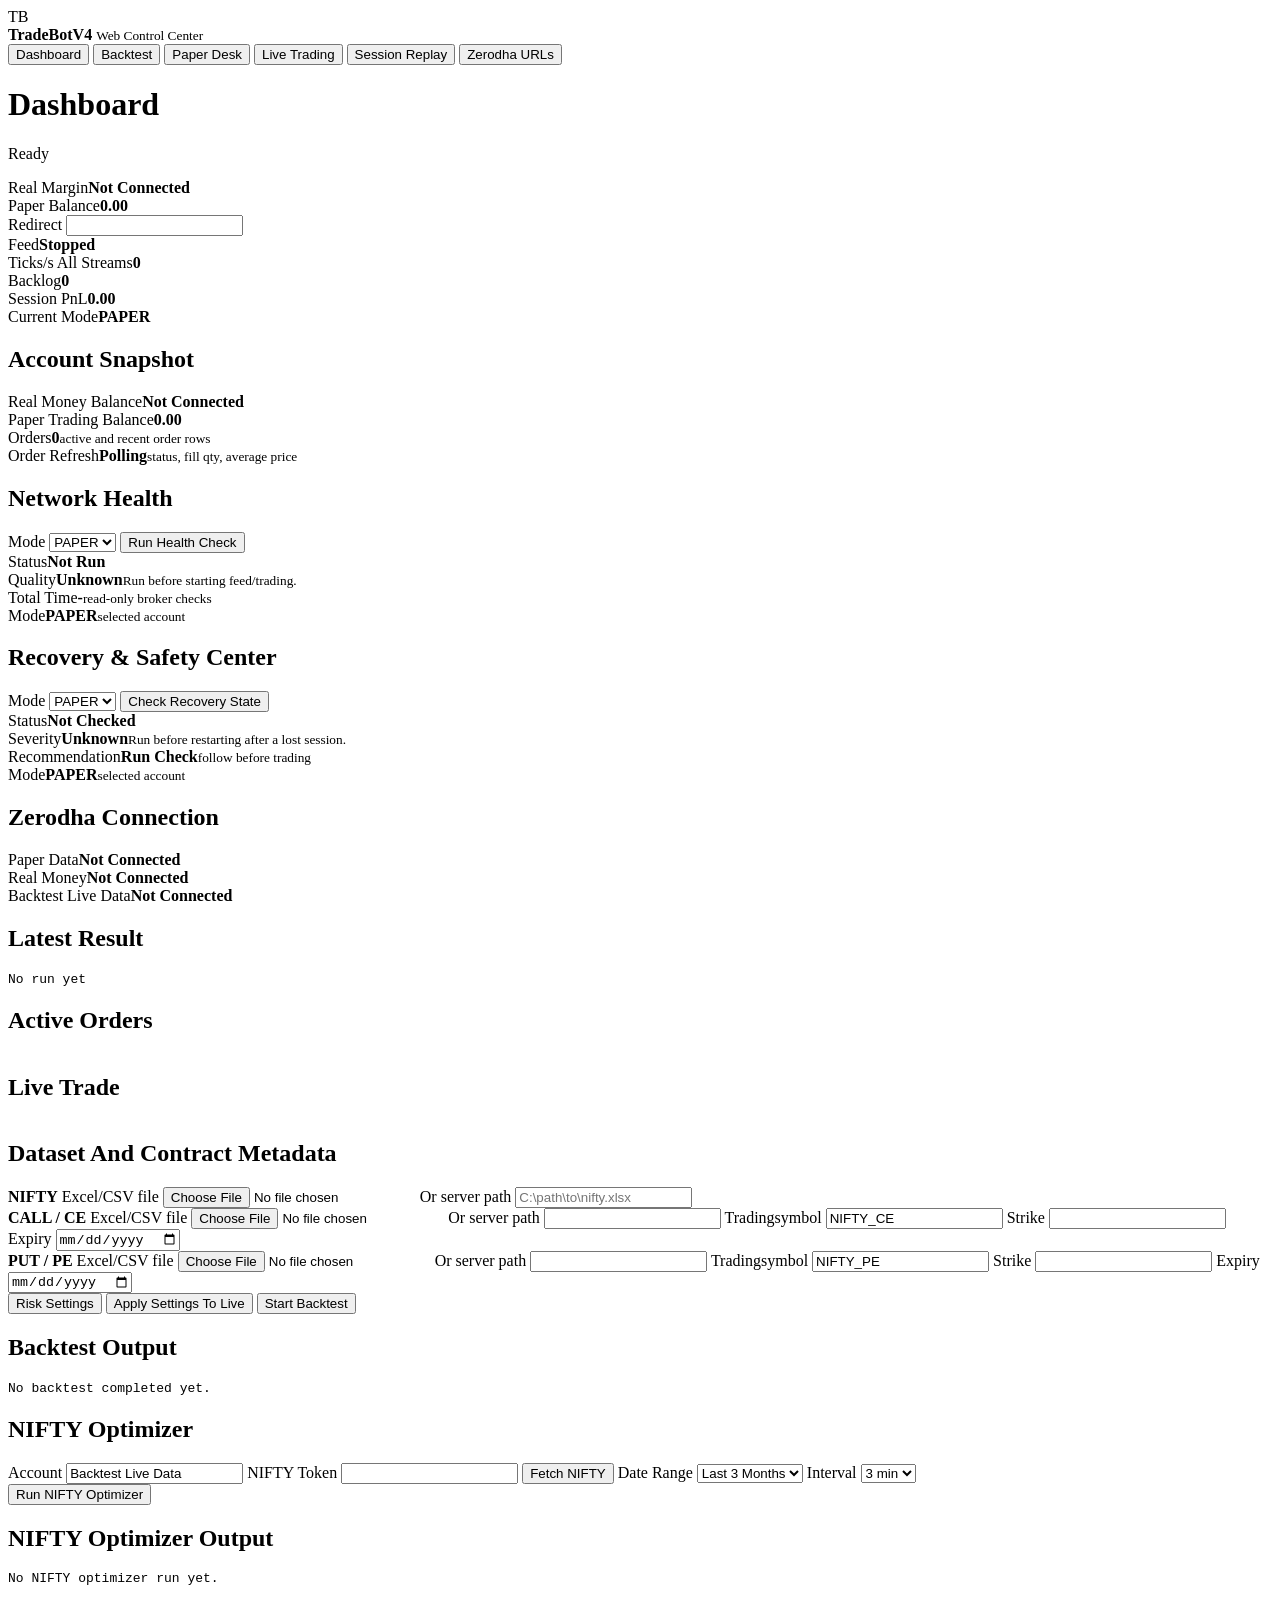
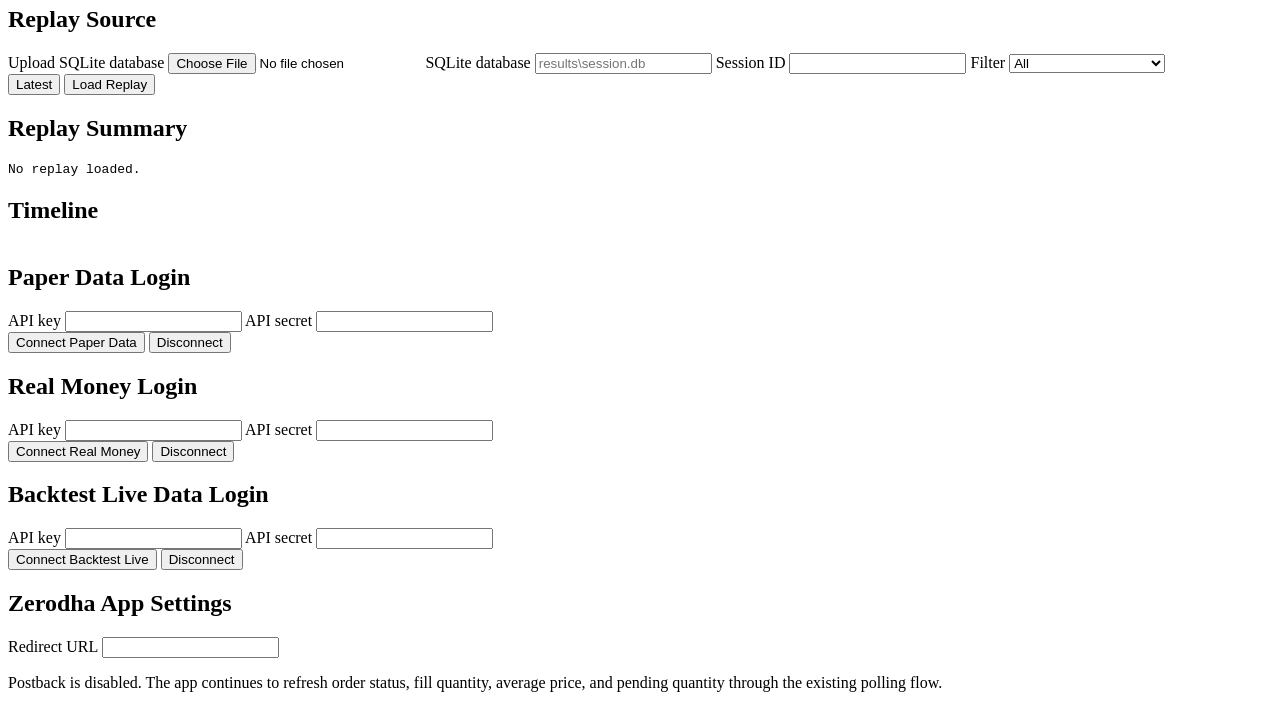
==== web_static/index.html @ 58697e37 "Update TradeBot project" ====
<!doctype html>
<html lang="en">
  <head>
    <meta charset="utf-8">
    <meta name="viewport" content="width=device-width, initial-scale=1">
    <title>TradeBotV4 Web Control Center</title>
    <link rel="stylesheet" href="/static/app.css">
  </head>
  <body>
    <div class="shell">
      <aside class="sidebar">
        <div class="brand">
          <span class="brand-mark">TB</span>
          <div>
            <strong>TradeBotV4</strong>
            <small>Web Control Center</small>
          </div>
        </div>
        <nav>
          <button class="nav active" data-view="dashboard">Dashboard</button>
          <button class="nav" data-view="backtest">Backtest</button>
          <button class="nav" data-view="paper">Paper Desk</button>
          <button class="nav" data-view="live">Live Trading</button>
          <button class="nav" data-view="replay">Session Replay</button>
          <button class="nav" data-view="zerodha">Zerodha URLs</button>
        </nav>
      </aside>

      <main>
        <header class="topbar">
          <div>
            <h1 id="view-title">Dashboard</h1>
            <p id="status-line">Ready</p>
          </div>
          <div class="account-strip">
            <div><span>Real Margin</span><strong id="real-margin">Not Connected</strong></div>
            <div><span>Paper Balance</span><strong id="paper-margin">0.00</strong></div>
          </div>
          <div class="url-strip">
            <label>Redirect <input id="redirect-url" readonly></label>
          </div>
        </header>

        <section id="dashboard" class="view active">
          <div class="metrics">
            <article><span>Feed</span><strong id="feed-status">Stopped</strong></article>
            <article><span>Ticks/s All Streams</span><strong id="ticks-rate">0</strong></article>
            <article><span>Backlog</span><strong id="feed-backlog">0</strong></article>
            <article><span>Session PnL</span><strong id="dash-session-pnl" class="money-zero">0.00</strong></article>
            <article><span>Current Mode</span><strong id="current-mode">PAPER</strong></article>
          </div>
          <section class="panel account-panel">
            <h2>Account Snapshot</h2>
            <div class="account-grid">
              <div><span>Real Money Balance</span><strong id="dash-real-margin">Not Connected</strong><small id="dash-real-margin-time"></small></div>
              <div><span>Paper Trading Balance</span><strong id="dash-paper-margin">0.00</strong><small id="dash-paper-margin-time"></small></div>
              <div><span>Orders</span><strong id="dash-order-count">0</strong><small>active and recent order rows</small></div>
              <div><span>Order Refresh</span><strong>Polling</strong><small>status, fill qty, average price</small></div>
            </div>
          </section>
          <section class="panel">
            <h2>Network Health</h2>
            <div class="health-toolbar">
              <label>Mode
                <select id="network-health-mode">
                  <option>PAPER</option>
                  <option>LIVE</option>
                </select>
              </label>
              <button type="button" id="network-health-run" class="primary">Run Health Check</button>
            </div>
            <div class="account-grid health-grid">
              <div><span>Status</span><strong id="network-health-status">Not Run</strong><small id="network-health-time"></small></div>
              <div><span>Quality</span><strong id="network-health-quality">Unknown</strong><small id="network-health-message">Run before starting feed/trading.</small></div>
              <div><span>Total Time</span><strong id="network-health-total">-</strong><small>read-only broker checks</small></div>
              <div><span>Mode</span><strong id="network-health-active-mode">PAPER</strong><small>selected account</small></div>
            </div>
            <div class="table-wrap"><table id="network-health-steps"></table></div>
          </section>
          <section class="panel">
            <h2>Recovery & Safety Center</h2>
            <div class="health-toolbar">
              <label>Mode
                <select id="recovery-mode">
                  <option>PAPER</option>
                  <option>LIVE</option>
                </select>
              </label>
              <button type="button" id="recovery-run" class="primary">Check Recovery State</button>
            </div>
            <div class="account-grid health-grid">
              <div><span>Status</span><strong id="recovery-status">Not Checked</strong><small id="recovery-time"></small></div>
              <div><span>Severity</span><strong id="recovery-severity">Unknown</strong><small id="recovery-summary">Run before restarting after a lost session.</small></div>
              <div><span>Recommendation</span><strong id="recovery-recommendation">Run Check</strong><small>follow before trading</small></div>
              <div><span>Mode</span><strong id="recovery-active-mode">PAPER</strong><small>selected account</small></div>
            </div>
            <div class="grid two recovery-tables">
              <div class="table-wrap"><table id="recovery-checks"></table></div>
              <div class="table-wrap"><table id="recovery-files"></table></div>
            </div>
            <div class="table-wrap"><table id="recovery-findings"></table></div>
          </section>
          <div class="grid two">
            <section class="panel">
              <h2>Zerodha Connection</h2>
              <div class="connection-grid">
                <div><span>Paper Data</span><strong id="paper-connection">Not Connected</strong></div>
                <div><span>Real Money</span><strong id="live-connection">Not Connected</strong></div>
                <div><span>Backtest Live Data</span><strong id="backtest-connection">Not Connected</strong></div>
              </div>
            </section>
            <section class="panel">
              <h2>Latest Result</h2>
              <pre id="latest-result">No run yet</pre>
            </section>
          </div>
          <section class="panel">
            <h2>Active Orders</h2>
            <div class="table-wrap"><table id="active-orders"></table></div>
          </section>
          <section class="panel">
            <h2>Live Trade</h2>
            <div class="table-wrap"><table id="live-trade"></table></div>
          </section>
        </section>

        <section id="backtest" class="view">
          <form id="backtest-form" class="panel upload-form">
            <h2>Dataset And Contract Metadata</h2>
            <div class="file-card">
              <strong>NIFTY</strong>
              <label>Excel/CSV file <input type="file" name="nifty_file" accept=".csv,.xlsx,.xls,.xlsm"></label>
              <label>Or server path <input name="nifty_path" placeholder="C:\path\to\nifty.xlsx"></label>
            </div>
            <div class="file-card">
              <strong>CALL / CE</strong>
              <label>Excel/CSV file <input type="file" name="call_file" accept=".csv,.xlsx,.xls,.xlsm"></label>
              <label>Or server path <input name="call_path"></label>
              <label>Tradingsymbol <input name="call_symbol" value="NIFTY_CE"></label>
              <label>Strike <input name="call_strike"></label>
              <label>Expiry <input type="date" name="call_expiry"></label>
            </div>
            <div class="file-card">
              <strong>PUT / PE</strong>
              <label>Excel/CSV file <input type="file" name="put_file" accept=".csv,.xlsx,.xls,.xlsm"></label>
              <label>Or server path <input name="put_path"></label>
              <label>Tradingsymbol <input name="put_symbol" value="NIFTY_PE"></label>
              <label>Strike <input name="put_strike"></label>
              <label>Expiry <input type="date" name="put_expiry"></label>
            </div>
            <div class="actions wide">
              <button type="button" data-settings="backtest">Risk Settings</button>
              <button type="button" id="apply-backtest-live">Apply Settings To Live</button>
              <button type="submit" class="primary">Start Backtest</button>
            </div>
          </form>
          <section class="panel">
            <h2>Backtest Output</h2>
            <pre id="backtest-output">No backtest completed yet.</pre>
          </section>
          <form id="zerodha-backtest-form" class="panel zerodha-backtest-form">
            <h2>NIFTY Optimizer</h2>
            <label>Account
              <input name="mode_label" value="Backtest Live Data" readonly>
              <input type="hidden" name="mode" value="BACKTEST">
            </label>
            <label>NIFTY Token <input name="nifty_token"></label>
            <button type="button" data-zbt-action="fetch-nifty">Fetch NIFTY</button>
            <label>Date Range
              <select name="date_range_months">
                <option value="1">Last 1 Month</option>
                <option value="2">Last 2 Months</option>
                <option value="3" selected>Last 3 Months</option>
                <option value="6">Last 6 Months</option>
              </select>
            </label>
            <label>Interval
              <select name="history_interval">
                <option>1 min</option>
                <option>2 min</option>
                <option selected>3 min</option>
                <option>5 min</option>
              </select>
            </label>
            <div class="actions wide">
              <button type="submit" class="primary">Run NIFTY Optimizer</button>
            </div>
          </form>
          <section class="panel">
            <h2>NIFTY Optimizer Output</h2>
            <pre id="zerodha-backtest-output">No NIFTY optimizer run yet.</pre>
          </section>
        </section>

        <section id="paper" class="view live-view" data-mode="PAPER">
          <div class="live-layout"></div>
        </section>

        <section id="live" class="view live-view" data-mode="LIVE">
          <div class="live-layout"></div>
        </section>

        <section id="replay" class="view">
          <form id="replay-form" class="panel form-grid">
            <h2>Replay Source</h2>
            <label class="wide">Upload SQLite database <input type="file" name="db_file" accept=".db,.sqlite,.sqlite3"></label>
            <label class="wide">SQLite database <input name="path" placeholder="results\session.db"></label>
            <label>Session ID <input name="session_id"></label>
            <label>Filter
              <select name="filter">
                <option>All</option>
                <option>Critical</option>
                <option>Warnings</option>
                <option>Partial Fills/Exits</option>
                <option>Rejected/Failed</option>
                <option>Kill Switch</option>
                <option>Reconciliation</option>
                <option>Unknown Broker State</option>
              </select>
            </label>
            <div class="actions wide">
              <button type="button" id="latest-replay">Latest</button>
              <button type="submit" class="primary">Load Replay</button>
            </div>
          </form>
          <section class="panel">
            <h2>Replay Summary</h2>
            <pre id="replay-summary">No replay loaded.</pre>
          </section>
          <section class="panel">
            <h2>Timeline</h2>
            <div class="table-wrap tall"><table id="replay-table"></table></div>
          </section>
        </section>

        <section id="zerodha" class="view">
          <div class="grid two">
            <form class="panel auth-form" data-mode="PAPER">
              <h2>Paper Data Login</h2>
              <label>API key <input name="api_key" autocomplete="off"></label>
              <label>API secret <input name="api_secret" type="password"></label>
              <div class="actions">
                <button class="primary" type="submit">Connect Paper Data</button>
                <button type="button" data-disconnect-mode="PAPER">Disconnect</button>
              </div>
            </form>
            <form class="panel auth-form" data-mode="LIVE">
              <h2>Real Money Login</h2>
              <label>API key <input name="api_key" autocomplete="off"></label>
              <label>API secret <input name="api_secret" type="password"></label>
              <div class="actions">
                <button class="danger" type="submit">Connect Real Money</button>
                <button type="button" data-disconnect-mode="LIVE">Disconnect</button>
              </div>
            </form>
            <form class="panel auth-form" data-mode="BACKTEST">
              <h2>Backtest Live Data Login</h2>
              <label>API key <input name="api_key" autocomplete="off"></label>
              <label>API secret <input name="api_secret" type="password"></label>
              <div class="actions">
                <button class="primary" type="submit">Connect Backtest Live</button>
                <button type="button" data-disconnect-mode="BACKTEST">Disconnect</button>
              </div>
            </form>
          </div>
          <section class="panel">
            <h2>Zerodha App Settings</h2>
            <div class="copy-list">
              <label>Redirect URL <input id="zerodha-redirect-copy" readonly></label>
            </div>
            <p class="note">Postback is disabled. The app continues to refresh order status, fill quantity, average price, and pending quantity through the existing polling flow.</p>
          </section>
        </section>
      </main>
    </div>

    <dialog id="settings-dialog">
      <form method="dialog" id="settings-form">
        <header>
          <h2 id="settings-title">Risk Settings</h2>
          <button value="cancel" class="ghost" type="submit">Close</button>
        </header>
        <div id="settings-tabs" class="settings-tabs"></div>
        <div id="settings-error" class="settings-error" role="alert" hidden></div>
        <div id="settings-fields" class="settings-panels"></div>
        <footer>
          <button type="button" id="settings-defaults">Defaults</button>
          <button type="button" id="settings-save" class="primary">Save Settings</button>
        </footer>
      </form>
    </dialog>

    <div id="toast"></div>
    <script src="/static/app.js"></script>
  </body>
</html>
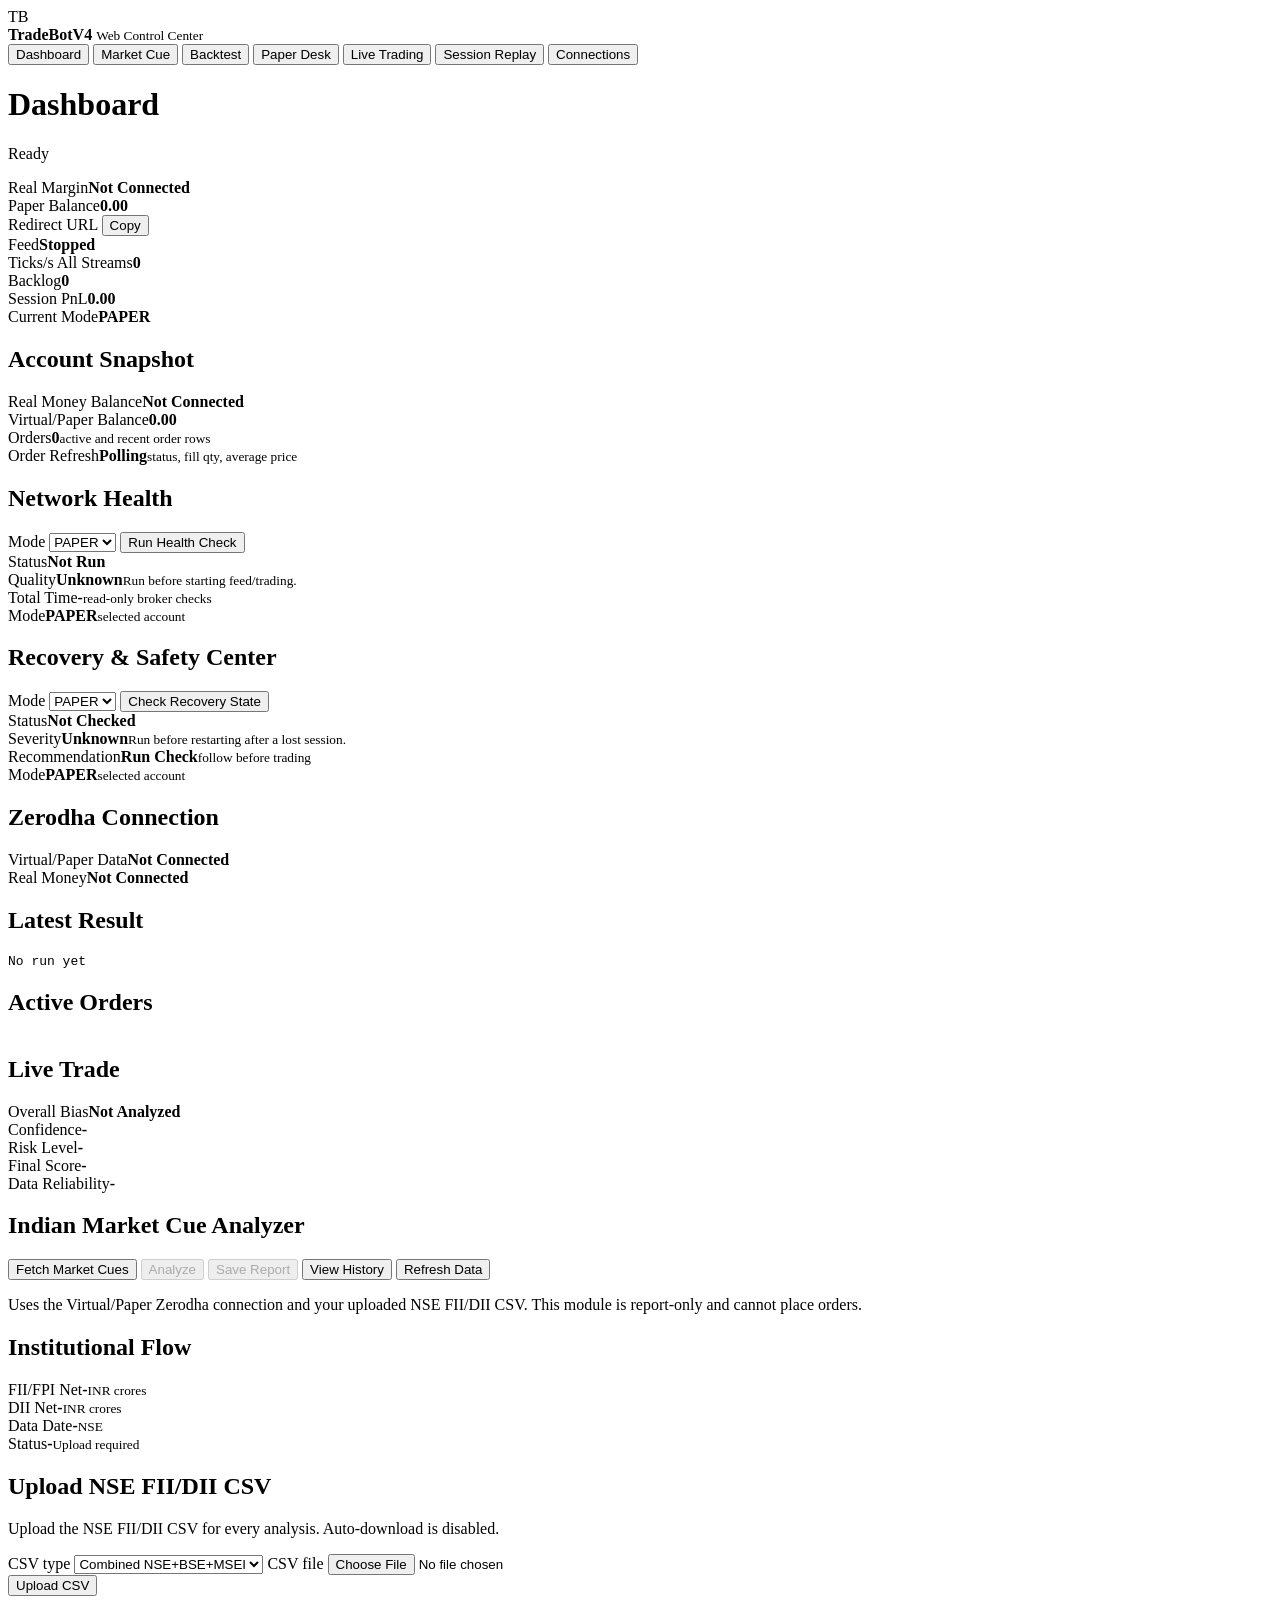
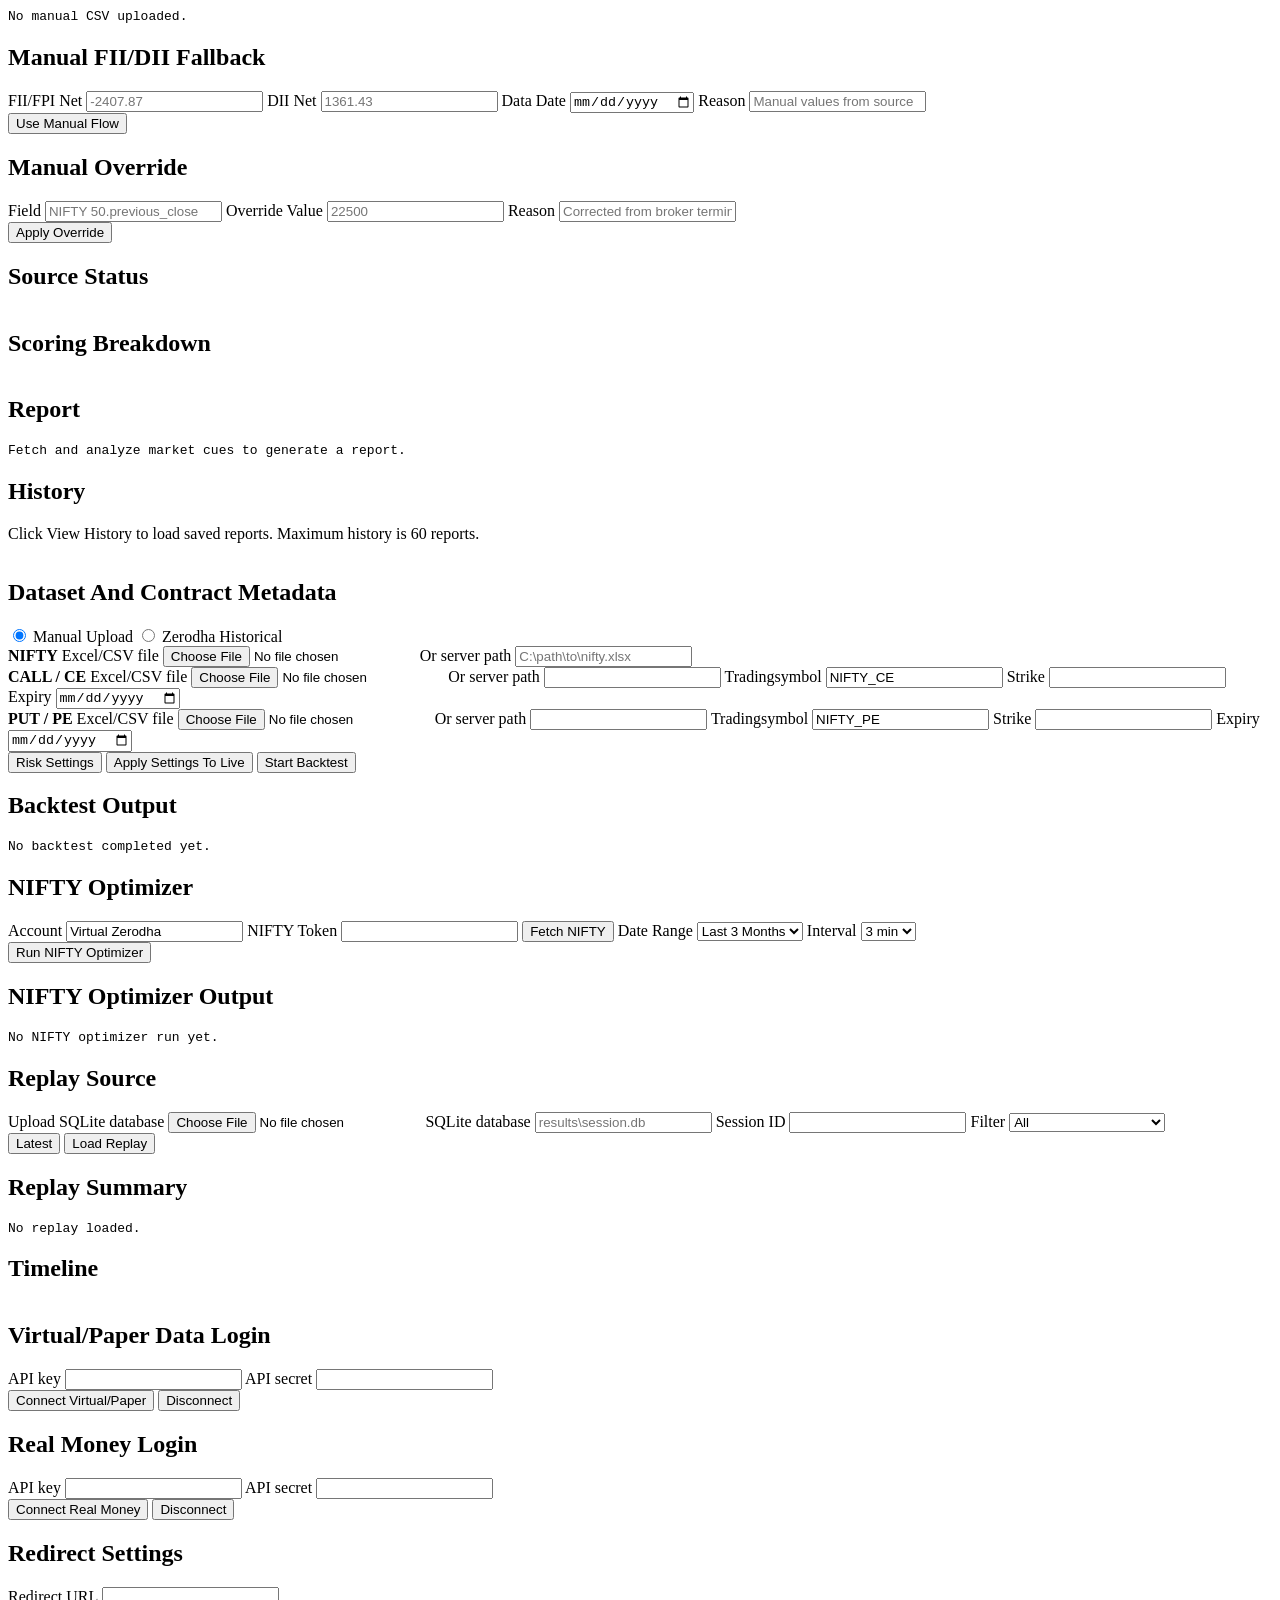
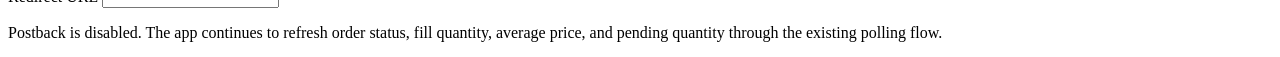
==== commit 52dc54e3: "Add market cue analyzer and execution safeguards" ====
--- a/web_static/index.html
+++ b/web_static/index.html
@@ -18,11 +18,12 @@
         </div>
         <nav>
           <button class="nav active" data-view="dashboard">Dashboard</button>
+          <button class="nav" data-view="market-cue">Market Cue</button>
           <button class="nav" data-view="backtest">Backtest</button>
           <button class="nav" data-view="paper">Paper Desk</button>
           <button class="nav" data-view="live">Live Trading</button>
           <button class="nav" data-view="replay">Session Replay</button>
-          <button class="nav" data-view="zerodha">Zerodha URLs</button>
+          <button class="nav" data-view="zerodha">Connections</button>
         </nav>
       </aside>
 
@@ -37,7 +38,8 @@
             <div><span>Paper Balance</span><strong id="paper-margin">0.00</strong></div>
           </div>
           <div class="url-strip">
-            <label>Redirect <input id="redirect-url" readonly></label>
+            <span>Redirect URL</span>
+            <button type="button" id="copy-redirect-url">Copy</button>
           </div>
         </header>
 
@@ -53,7 +55,7 @@
             <h2>Account Snapshot</h2>
             <div class="account-grid">
               <div><span>Real Money Balance</span><strong id="dash-real-margin">Not Connected</strong><small id="dash-real-margin-time"></small></div>
-              <div><span>Paper Trading Balance</span><strong id="dash-paper-margin">0.00</strong><small id="dash-paper-margin-time"></small></div>
+              <div><span>Virtual/Paper Balance</span><strong id="dash-paper-margin">0.00</strong><small id="dash-paper-margin-time"></small></div>
               <div><span>Orders</span><strong id="dash-order-count">0</strong><small>active and recent order rows</small></div>
               <div><span>Order Refresh</span><strong>Polling</strong><small>status, fill qty, average price</small></div>
             </div>
@@ -104,9 +106,8 @@
             <section class="panel">
               <h2>Zerodha Connection</h2>
               <div class="connection-grid">
-                <div><span>Paper Data</span><strong id="paper-connection">Not Connected</strong></div>
+                <div><span>Virtual/Paper Data</span><strong id="paper-connection">Not Connected</strong></div>
                 <div><span>Real Money</span><strong id="live-connection">Not Connected</strong></div>
-                <div><span>Backtest Live Data</span><strong id="backtest-connection">Not Connected</strong></div>
               </div>
             </section>
             <section class="panel">
@@ -121,32 +122,137 @@
           <section class="panel">
             <h2>Live Trade</h2>
             <div class="table-wrap"><table id="live-trade"></table></div>
+          </section>
+        </section>
+
+        <section id="market-cue" class="view">
+          <div class="metrics cue-metrics">
+            <article><span>Overall Bias</span><strong id="cue-bias">Not Analyzed</strong></article>
+            <article><span>Confidence</span><strong id="cue-confidence">-</strong></article>
+            <article><span>Risk Level</span><strong id="cue-risk">-</strong></article>
+            <article><span>Final Score</span><strong id="cue-score">-</strong></article>
+            <article><span>Data Reliability</span><strong id="cue-reliability">-</strong></article>
+          </div>
+          <section class="panel market-cue-actions">
+            <h2>Indian Market Cue Analyzer</h2>
+            <div class="actions">
+              <button type="button" id="cue-fetch" class="primary">Fetch Market Cues</button>
+              <button type="button" id="cue-analyze" disabled>Analyze</button>
+              <button type="button" id="cue-save" disabled>Save Report</button>
+              <button type="button" id="cue-history">View History</button>
+              <button type="button" id="cue-refresh">Refresh Data</button>
+            </div>
+            <p class="note">Uses the Virtual/Paper Zerodha connection and your uploaded NSE FII/DII CSV. This module is report-only and cannot place orders.</p>
+          </section>
+          <div class="grid two">
+            <section class="panel">
+              <h2>Institutional Flow</h2>
+              <div class="account-grid cue-flow-grid">
+                <div><span>FII/FPI Net</span><strong id="cue-fii">-</strong><small>INR crores</small></div>
+                <div><span>DII Net</span><strong id="cue-dii">-</strong><small>INR crores</small></div>
+                <div><span>Data Date</span><strong id="cue-flow-date">-</strong><small id="cue-flow-source">NSE</small></div>
+                <div><span>Status</span><strong id="cue-flow-status">-</strong><small id="cue-flow-mode">Upload required</small></div>
+              </div>
+            </section>
+            <form id="cue-upload-form" class="panel">
+              <h2>Upload NSE FII/DII CSV</h2>
+              <p class="note">Upload the NSE FII/DII CSV for every analysis. Auto-download is disabled.</p>
+              <label>CSV type
+                <select name="scope_hint">
+                  <option value="combined" selected>Combined NSE+BSE+MSEI</option>
+                  <option value="nse_only">NSE only</option>
+                </select>
+              </label>
+              <label>CSV file <input type="file" name="csv_file" accept=".csv"></label>
+              <div class="actions">
+                <button type="submit">Upload CSV</button>
+              </div>
+              <pre id="cue-upload-output">No manual CSV uploaded.</pre>
+            </form>
+          </div>
+          <form id="cue-manual-form" class="panel form-grid">
+            <h2>Manual FII/DII Fallback</h2>
+            <label>FII/FPI Net <input name="fii_net" placeholder="-2407.87"></label>
+            <label>DII Net <input name="dii_net" placeholder="1361.43"></label>
+            <label>Data Date <input type="date" name="data_date"></label>
+            <label>Reason <input name="reason" placeholder="Manual values from source"></label>
+            <div class="actions wide">
+              <button type="submit">Use Manual Flow</button>
+            </div>
+          </form>
+          <form id="cue-override-form" class="panel form-grid">
+            <h2>Manual Override</h2>
+            <label>Field <input name="field_name" placeholder="NIFTY 50.previous_close"></label>
+            <label>Override Value <input name="override_value" placeholder="22500"></label>
+            <label class="wide">Reason <input name="reason" placeholder="Corrected from broker terminal"></label>
+            <div class="actions wide">
+              <button type="submit">Apply Override</button>
+            </div>
+          </form>
+          <section class="panel">
+            <h2>Source Status</h2>
+            <div class="table-wrap"><table id="cue-source-table"></table></div>
+          </section>
+          <div class="grid two">
+            <section class="panel">
+              <h2>Scoring Breakdown</h2>
+              <div class="table-wrap tall"><table id="cue-score-table"></table></div>
+            </section>
+            <section class="panel">
+              <h2>Report</h2>
+              <pre id="cue-report-output">Fetch and analyze market cues to generate a report.</pre>
+            </section>
+          </div>
+          <section class="panel">
+            <h2>History</h2>
+            <p class="note" id="cue-history-status">Click View History to load saved reports. Maximum history is 60 reports.</p>
+            <div class="table-wrap"><table id="cue-history-table"></table></div>
           </section>
         </section>
 
         <section id="backtest" class="view">
           <form id="backtest-form" class="panel upload-form">
             <h2>Dataset And Contract Metadata</h2>
+            <div class="source-toggle wide" id="backtest-source-toggle">
+              <label><input type="radio" name="data_source" value="manual" checked> Manual Upload</label>
+              <label><input type="radio" name="data_source" value="zerodha"> Zerodha Historical</label>
+            </div>
+            <div class="file-card wide zerodha-history-card" data-backtest-source="zerodha" hidden>
+              <strong>Zerodha Historical Data</strong>
+              <label>Trade Date <input type="date" name="trade_date"></label>
+              <label>Interval
+                <select name="history_interval">
+                  <option>1 min</option>
+                  <option>2 min</option>
+                  <option selected>3 min</option>
+                  <option>5 min</option>
+                </select>
+              </label>
+              <label>Account <input value="Virtual/Paper Zerodha" readonly></label>
+            </div>
             <div class="file-card">
               <strong>NIFTY</strong>
-              <label>Excel/CSV file <input type="file" name="nifty_file" accept=".csv,.xlsx,.xls,.xlsm"></label>
-              <label>Or server path <input name="nifty_path" placeholder="C:\path\to\nifty.xlsx"></label>
+              <label data-backtest-manual>Excel/CSV file <input type="file" name="nifty_file" accept=".csv,.xlsx,.xls,.xlsm"></label>
+              <label data-backtest-manual>Or server path <input name="nifty_path" placeholder="C:\path\to\nifty.xlsx"></label>
+              <small data-backtest-source="zerodha" hidden>Fetched automatically from Virtual/Paper Zerodha.</small>
             </div>
             <div class="file-card">
               <strong>CALL / CE</strong>
-              <label>Excel/CSV file <input type="file" name="call_file" accept=".csv,.xlsx,.xls,.xlsm"></label>
-              <label>Or server path <input name="call_path"></label>
-              <label>Tradingsymbol <input name="call_symbol" value="NIFTY_CE"></label>
+              <label data-backtest-manual>Excel/CSV file <input type="file" name="call_file" accept=".csv,.xlsx,.xls,.xlsm"></label>
+              <label data-backtest-manual>Or server path <input name="call_path"></label>
+              <label data-backtest-manual>Tradingsymbol <input name="call_symbol" value="NIFTY_CE"></label>
               <label>Strike <input name="call_strike"></label>
               <label>Expiry <input type="date" name="call_expiry"></label>
+              <small data-backtest-source="zerodha" hidden>Contract is resolved from strike and expiry.</small>
             </div>
             <div class="file-card">
               <strong>PUT / PE</strong>
-              <label>Excel/CSV file <input type="file" name="put_file" accept=".csv,.xlsx,.xls,.xlsm"></label>
-              <label>Or server path <input name="put_path"></label>
-              <label>Tradingsymbol <input name="put_symbol" value="NIFTY_PE"></label>
+              <label data-backtest-manual>Excel/CSV file <input type="file" name="put_file" accept=".csv,.xlsx,.xls,.xlsm"></label>
+              <label data-backtest-manual>Or server path <input name="put_path"></label>
+              <label data-backtest-manual>Tradingsymbol <input name="put_symbol" value="NIFTY_PE"></label>
               <label>Strike <input name="put_strike"></label>
               <label>Expiry <input type="date" name="put_expiry"></label>
+              <small data-backtest-source="zerodha" hidden>Contract is resolved from strike and expiry.</small>
             </div>
             <div class="actions wide">
               <button type="button" data-settings="backtest">Risk Settings</button>
@@ -161,8 +267,8 @@
           <form id="zerodha-backtest-form" class="panel zerodha-backtest-form">
             <h2>NIFTY Optimizer</h2>
             <label>Account
-              <input name="mode_label" value="Backtest Live Data" readonly>
-              <input type="hidden" name="mode" value="BACKTEST">
+              <input name="mode_label" value="Virtual Zerodha" readonly>
+              <input type="hidden" name="mode" value="PAPER">
             </label>
             <label>NIFTY Token <input name="nifty_token"></label>
             <button type="button" data-zbt-action="fetch-nifty">Fetch NIFTY</button>
@@ -236,11 +342,11 @@
         <section id="zerodha" class="view">
           <div class="grid two">
             <form class="panel auth-form" data-mode="PAPER">
-              <h2>Paper Data Login</h2>
+              <h2>Virtual/Paper Data Login</h2>
               <label>API key <input name="api_key" autocomplete="off"></label>
               <label>API secret <input name="api_secret" type="password"></label>
               <div class="actions">
-                <button class="primary" type="submit">Connect Paper Data</button>
+                <button class="primary" type="submit">Connect Virtual/Paper</button>
                 <button type="button" data-disconnect-mode="PAPER">Disconnect</button>
               </div>
             </form>
@@ -253,18 +359,9 @@
                 <button type="button" data-disconnect-mode="LIVE">Disconnect</button>
               </div>
             </form>
-            <form class="panel auth-form" data-mode="BACKTEST">
-              <h2>Backtest Live Data Login</h2>
-              <label>API key <input name="api_key" autocomplete="off"></label>
-              <label>API secret <input name="api_secret" type="password"></label>
-              <div class="actions">
-                <button class="primary" type="submit">Connect Backtest Live</button>
-                <button type="button" data-disconnect-mode="BACKTEST">Disconnect</button>
-              </div>
-            </form>
-          </div>
-          <section class="panel">
-            <h2>Zerodha App Settings</h2>
+          </div>
+          <section class="panel">
+            <h2>Redirect Settings</h2>
             <div class="copy-list">
               <label>Redirect URL <input id="zerodha-redirect-copy" readonly></label>
             </div>
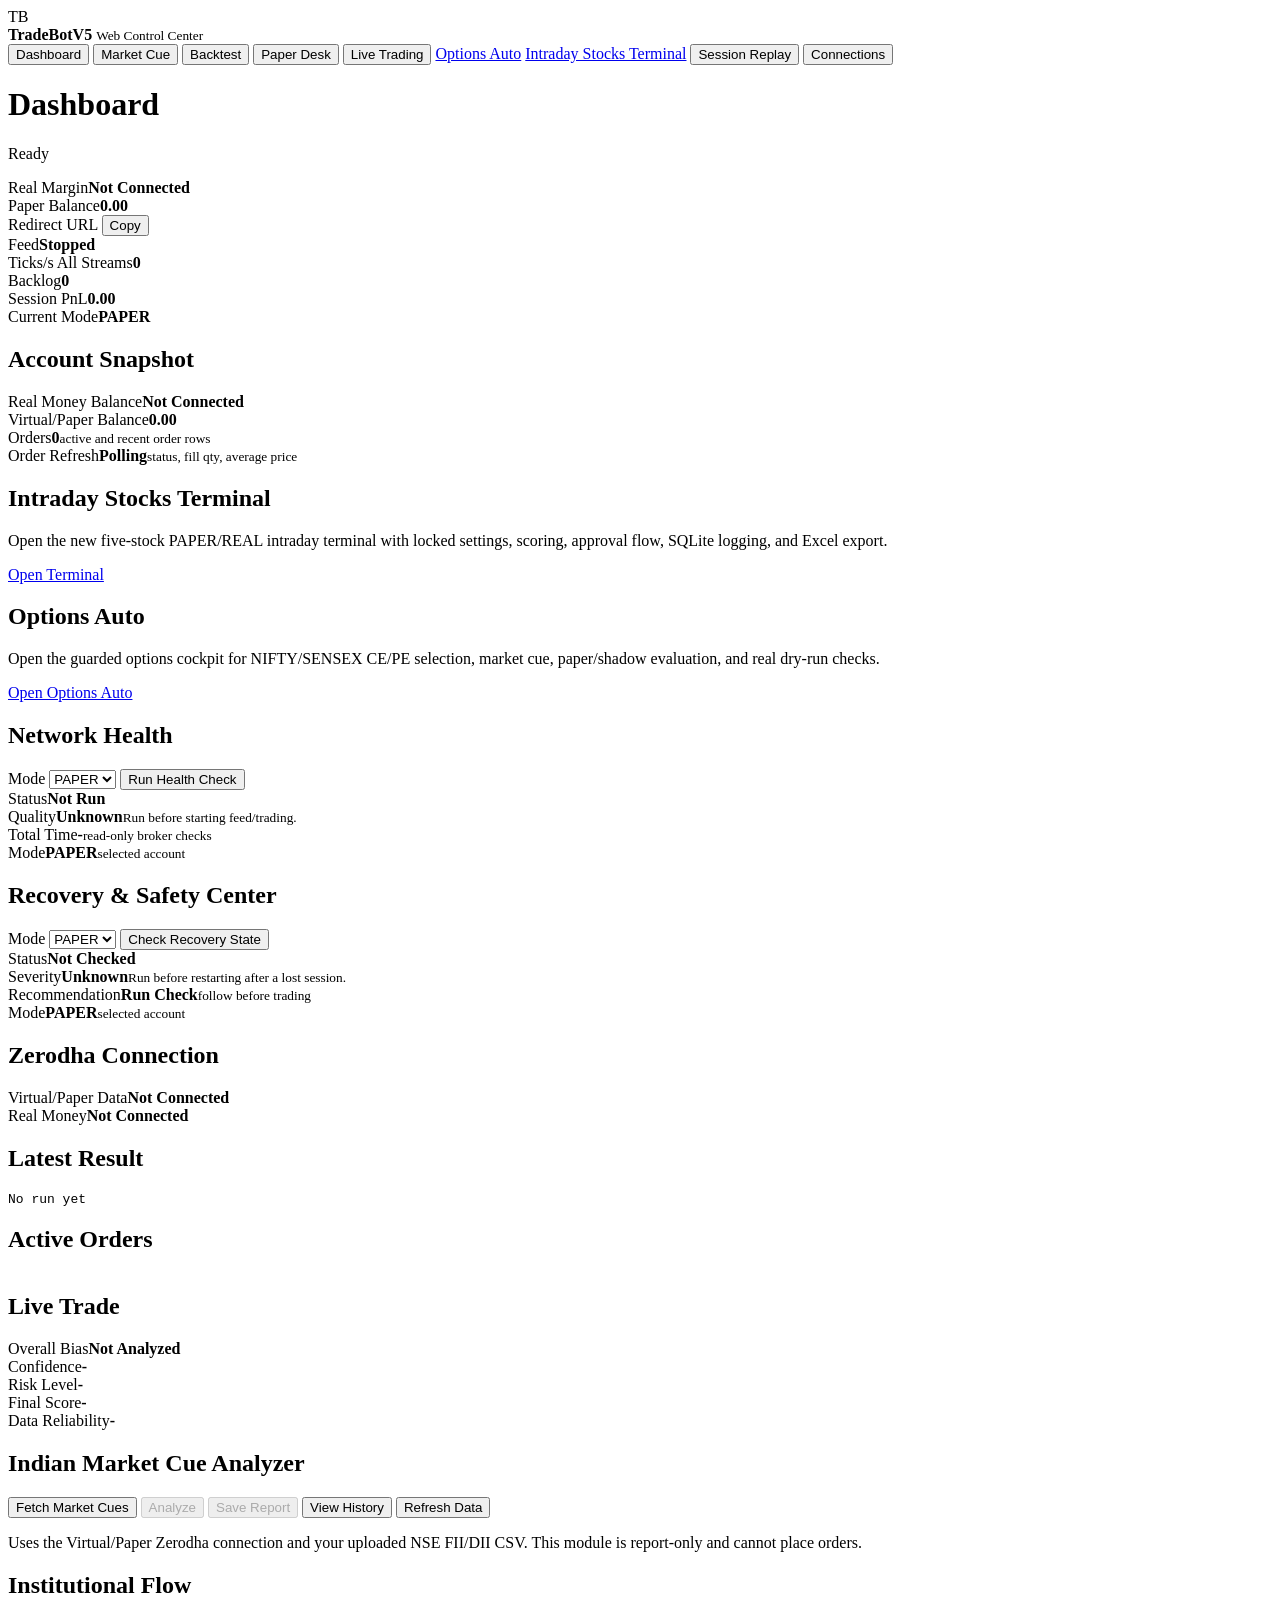
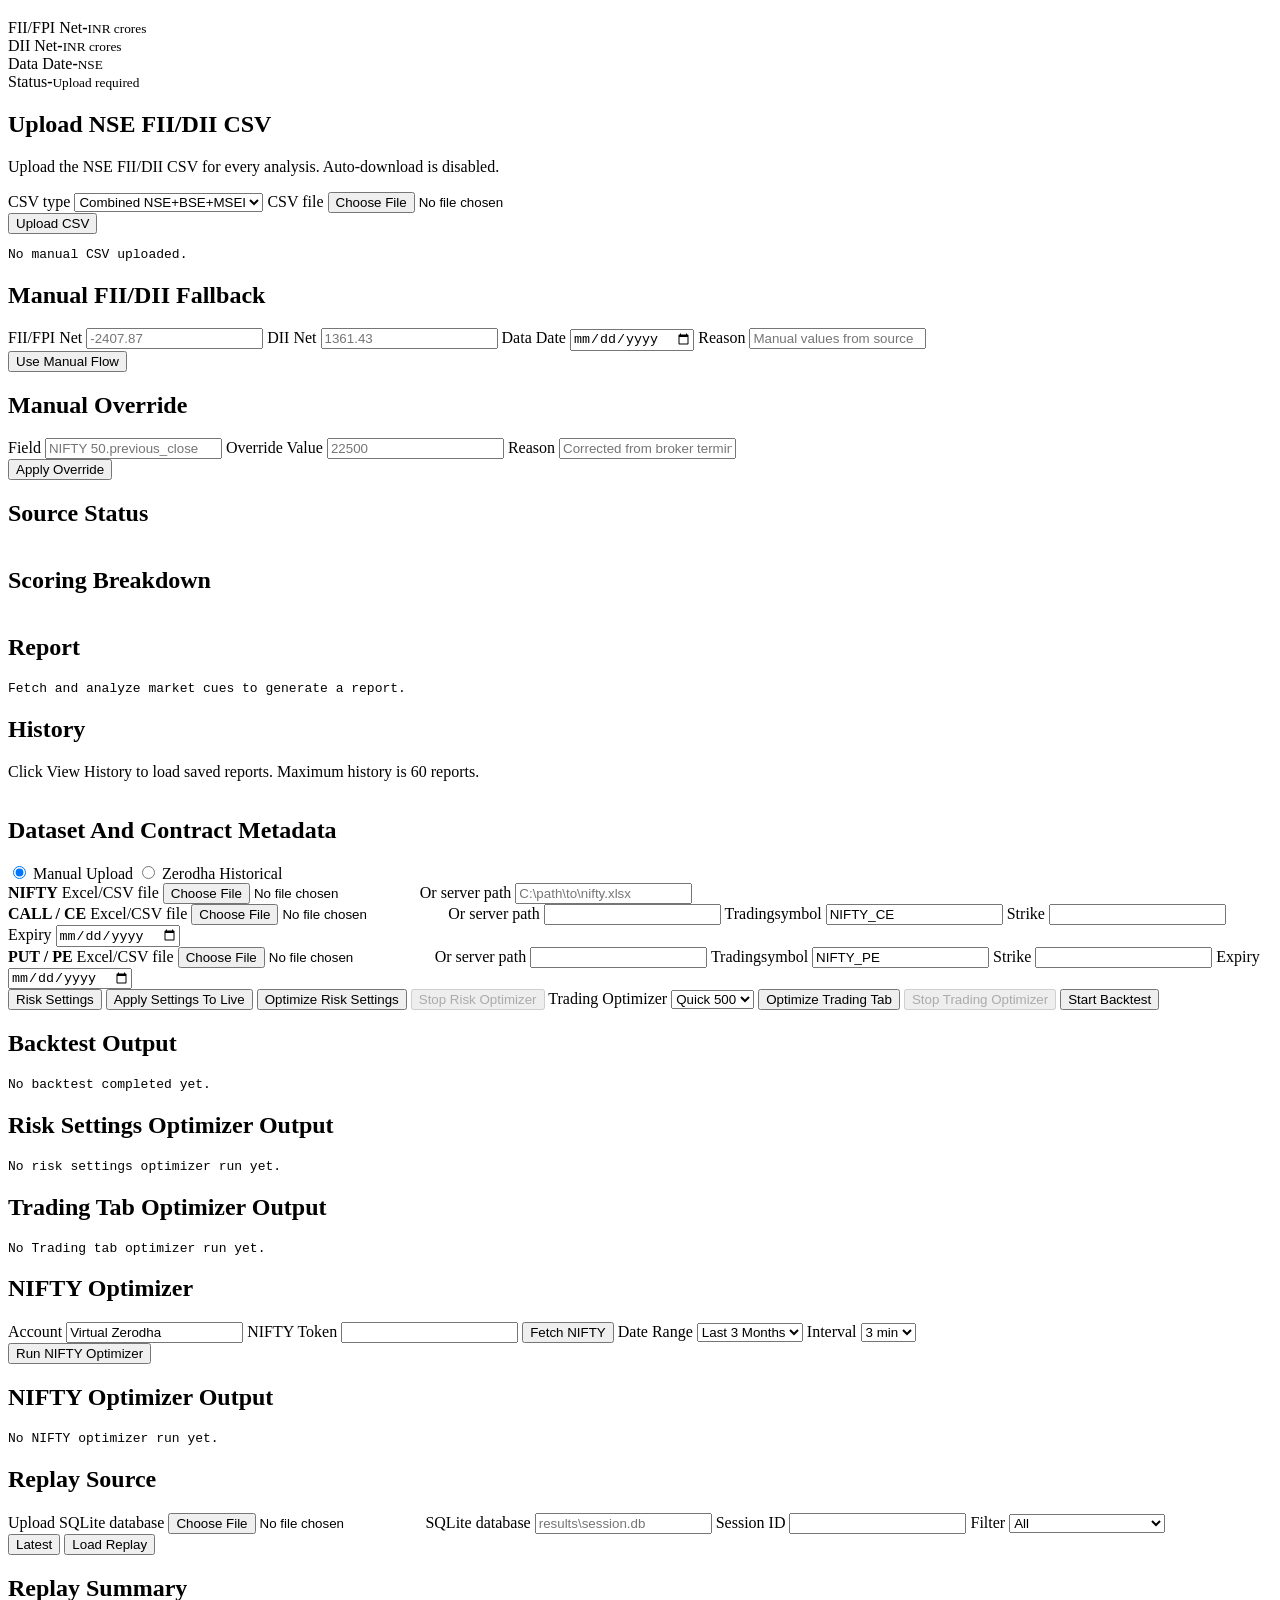
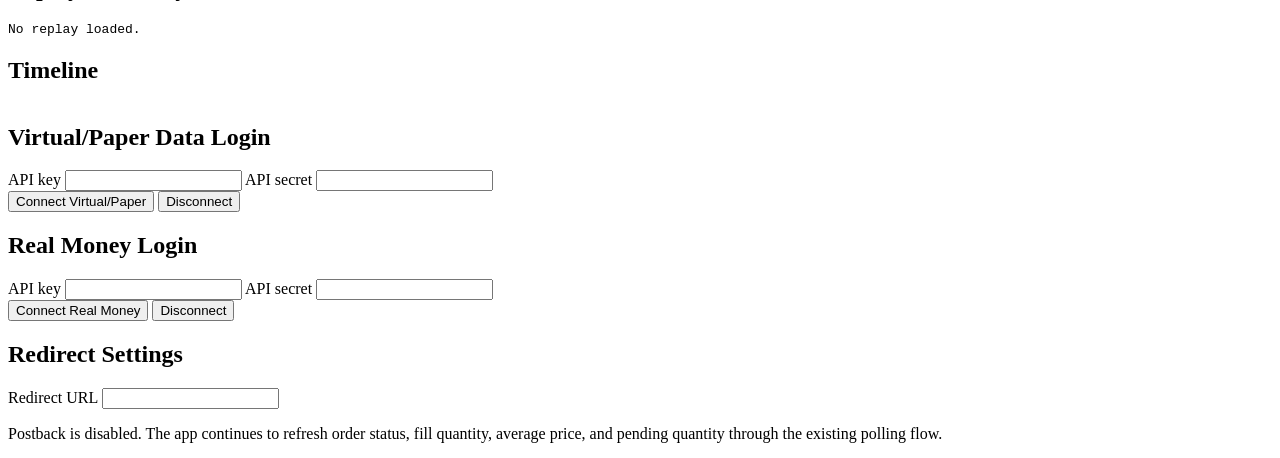
==== commit 4f43b4f4: "Add Options Auto and terminal safety updates" ====
--- a/web_static/index.html
+++ b/web_static/index.html
@@ -3,7 +3,7 @@
   <head>
     <meta charset="utf-8">
     <meta name="viewport" content="width=device-width, initial-scale=1">
-    <title>TradeBotV4 Web Control Center</title>
+    <title>TradeBotV5 Web Control Center</title>
     <link rel="stylesheet" href="/static/app.css">
   </head>
   <body>
@@ -12,7 +12,7 @@
         <div class="brand">
           <span class="brand-mark">TB</span>
           <div>
-            <strong>TradeBotV4</strong>
+            <strong>TradeBotV5</strong>
             <small>Web Control Center</small>
           </div>
         </div>
@@ -22,6 +22,8 @@
           <button class="nav" data-view="backtest">Backtest</button>
           <button class="nav" data-view="paper">Paper Desk</button>
           <button class="nav" data-view="live">Live Trading</button>
+          <a class="nav nav-link" href="/options-auto">Options Auto</a>
+          <a class="nav nav-link nav-intraday" href="/intraday">Intraday Stocks Terminal</a>
           <button class="nav" data-view="replay">Session Replay</button>
           <button class="nav" data-view="zerodha">Connections</button>
         </nav>
@@ -59,6 +61,20 @@
               <div><span>Orders</span><strong id="dash-order-count">0</strong><small>active and recent order rows</small></div>
               <div><span>Order Refresh</span><strong>Polling</strong><small>status, fill qty, average price</small></div>
             </div>
+          </section>
+          <section class="panel launch-panel">
+            <div>
+              <h2>Intraday Stocks Terminal</h2>
+              <p>Open the new five-stock PAPER/REAL intraday terminal with locked settings, scoring, approval flow, SQLite logging, and Excel export.</p>
+            </div>
+            <a class="primary-link" href="/intraday">Open Terminal</a>
+          </section>
+          <section class="panel launch-panel">
+            <div>
+              <h2>Options Auto</h2>
+              <p>Open the guarded options cockpit for NIFTY/SENSEX CE/PE selection, market cue, paper/shadow evaluation, and real dry-run checks.</p>
+            </div>
+            <a class="primary-link" href="/options-auto">Open Options Auto</a>
           </section>
           <section class="panel">
             <h2>Network Health</h2>
@@ -257,12 +273,32 @@
             <div class="actions wide">
               <button type="button" data-settings="backtest">Risk Settings</button>
               <button type="button" id="apply-backtest-live">Apply Settings To Live</button>
+              <button type="button" id="optimize-risk-settings">Optimize Risk Settings</button>
+              <button type="button" id="stop-risk-optimizer" class="danger" disabled>Stop Risk Optimizer</button>
+              <span id="risk-optimizer-progress" class="optimizer-progress" aria-live="polite"></span>
+              <label class="optimizer-mode">Trading Optimizer
+                <select id="trading-optimizer-mode" name="trading_optimizer_mode">
+                  <option value="quick" selected>Quick 500</option>
+                  <option value="full">Full 6000</option>
+                </select>
+              </label>
+              <button type="button" id="optimize-trading-tab">Optimize Trading Tab</button>
+              <button type="button" id="stop-trading-optimizer" class="danger" disabled>Stop Trading Optimizer</button>
+              <span id="trading-optimizer-progress" class="optimizer-progress" aria-live="polite"></span>
               <button type="submit" class="primary">Start Backtest</button>
             </div>
           </form>
           <section class="panel">
             <h2>Backtest Output</h2>
             <pre id="backtest-output">No backtest completed yet.</pre>
+          </section>
+          <section class="panel">
+            <h2>Risk Settings Optimizer Output</h2>
+            <pre id="risk-optimizer-output">No risk settings optimizer run yet.</pre>
+          </section>
+          <section class="panel">
+            <h2>Trading Tab Optimizer Output</h2>
+            <pre id="trading-optimizer-output">No Trading tab optimizer run yet.</pre>
           </section>
           <form id="zerodha-backtest-form" class="panel zerodha-backtest-form">
             <h2>NIFTY Optimizer</h2>
@@ -389,5 +425,7 @@
 
     <div id="toast"></div>
     <script src="/static/app.js"></script>
+    <script src="/static/risk_optimizer.js"></script>
+    <script src="/static/trading_optimizer.js"></script>
   </body>
 </html>
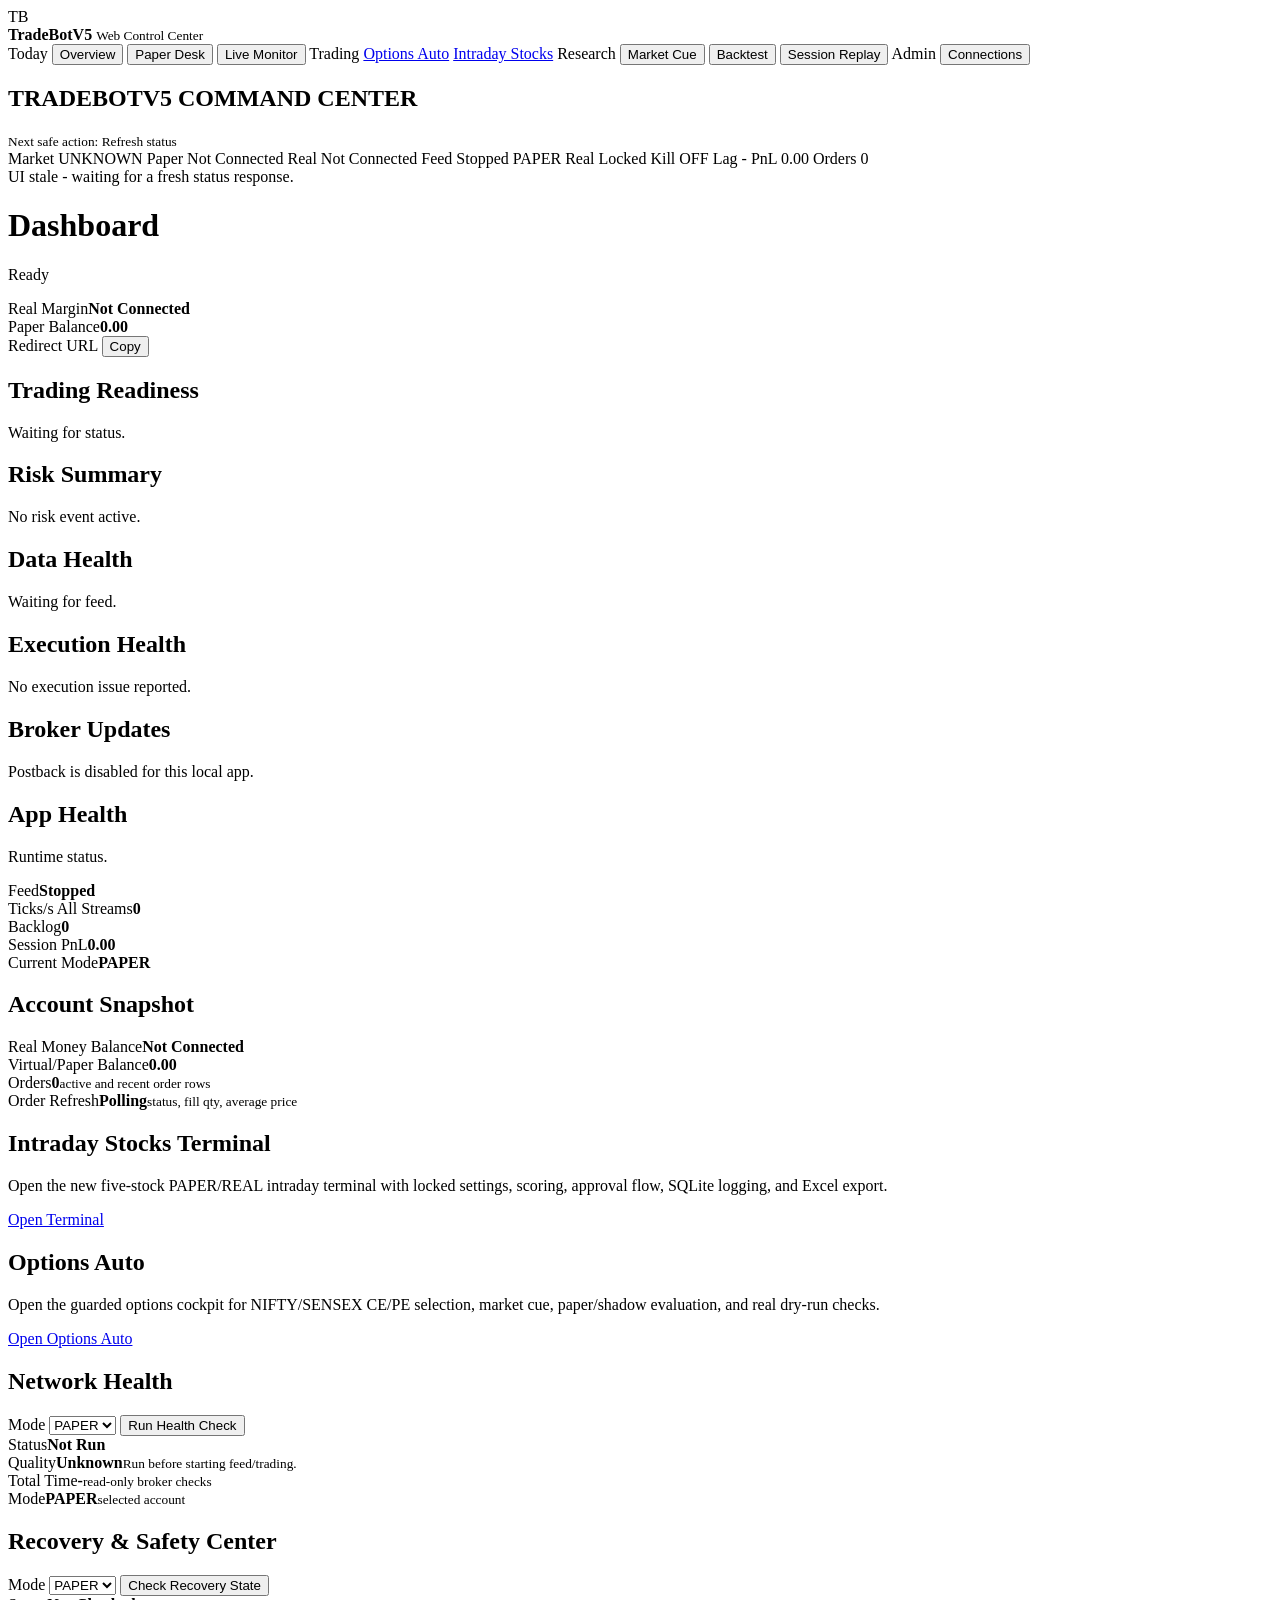
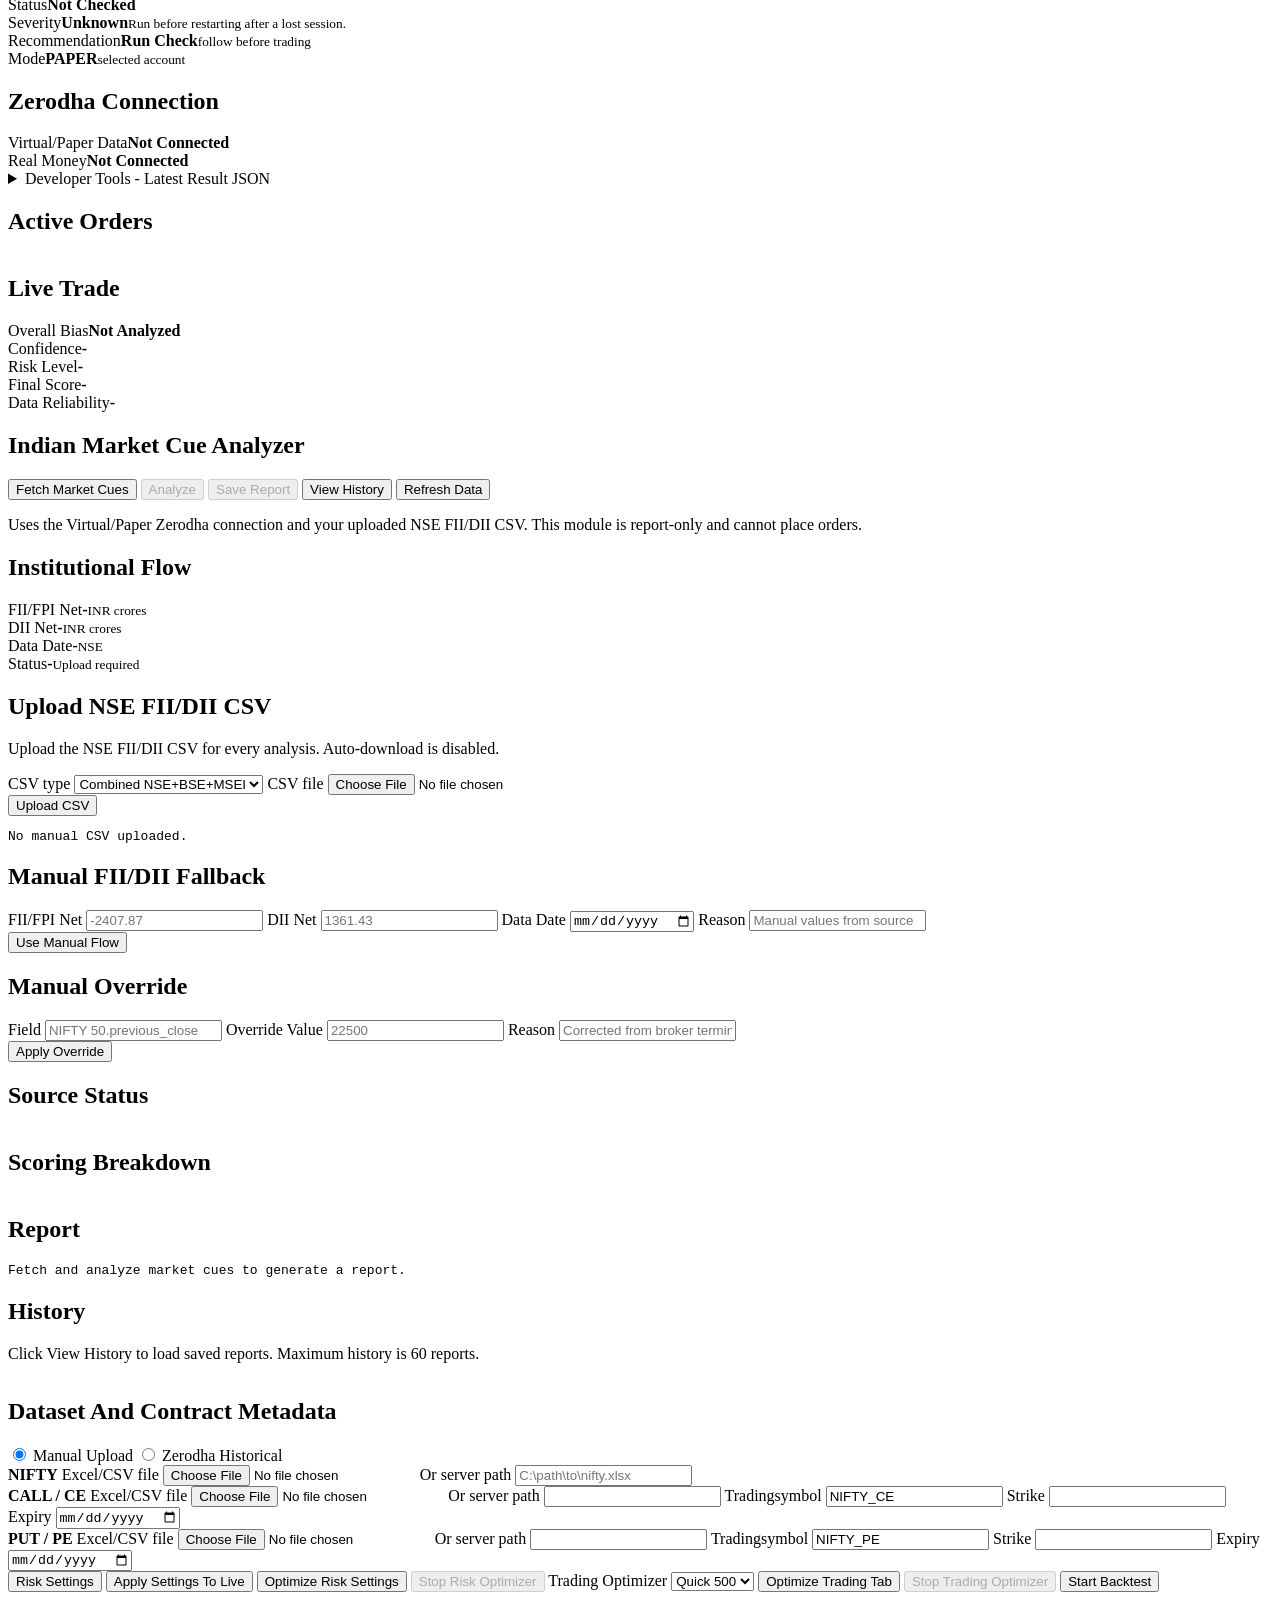
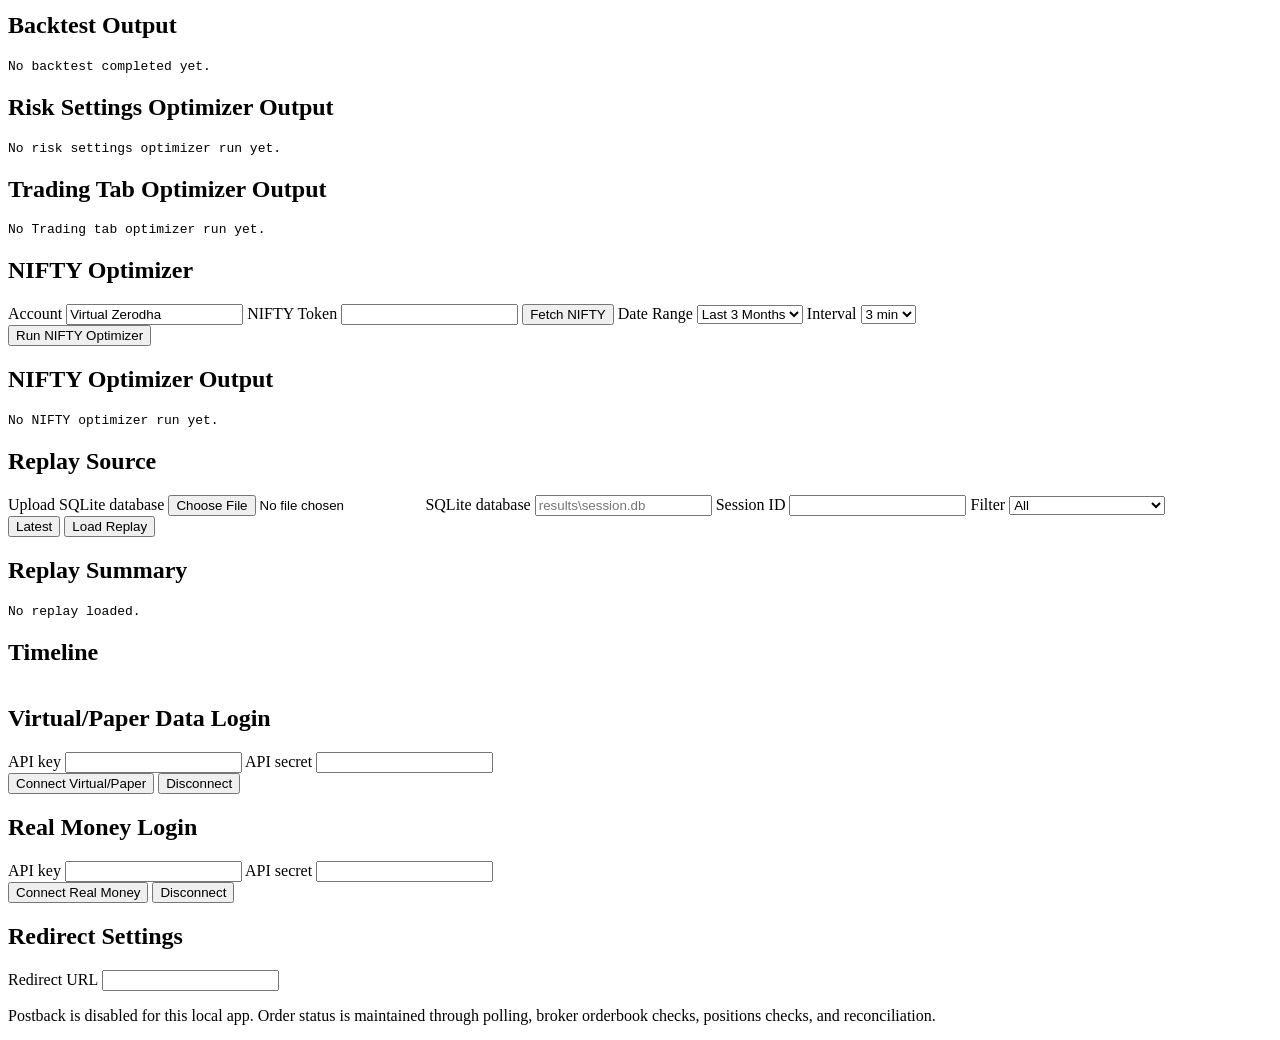
==== commit b79ba7cf: "Harden local trading lifecycle and UI status" ====
--- a/web_static/index.html
+++ b/web_static/index.html
@@ -4,10 +4,11 @@
     <meta charset="utf-8">
     <meta name="viewport" content="width=device-width, initial-scale=1">
     <title>TradeBotV5 Web Control Center</title>
+    <link rel="stylesheet" href="/static/terminal_design.css">
     <link rel="stylesheet" href="/static/app.css">
   </head>
-  <body>
-    <div class="shell">
+  <body class="app-shell">
+    <div class="shell app-shell">
       <aside class="sidebar">
         <div class="brand">
           <span class="brand-mark">TB</span>
@@ -17,19 +18,43 @@
           </div>
         </div>
         <nav>
-          <button class="nav active" data-view="dashboard">Dashboard</button>
+          <span class="nav-group">Today</span>
+          <button class="nav active" data-view="dashboard">Overview</button>
+          <button class="nav" data-view="paper">Paper Desk</button>
+          <button class="nav" data-view="live">Live Monitor</button>
+          <span class="nav-group">Trading</span>
+          <a class="nav nav-link" href="/options-auto">Options Auto</a>
+          <a class="nav nav-link nav-intraday" href="/intraday">Intraday Stocks</a>
+          <span class="nav-group">Research</span>
           <button class="nav" data-view="market-cue">Market Cue</button>
           <button class="nav" data-view="backtest">Backtest</button>
-          <button class="nav" data-view="paper">Paper Desk</button>
-          <button class="nav" data-view="live">Live Trading</button>
-          <a class="nav nav-link" href="/options-auto">Options Auto</a>
-          <a class="nav nav-link nav-intraday" href="/intraday">Intraday Stocks Terminal</a>
           <button class="nav" data-view="replay">Session Replay</button>
+          <span class="nav-group">Admin</span>
           <button class="nav" data-view="zerodha">Connections</button>
         </nav>
       </aside>
 
       <main>
+        <section class="top-safety-bar command-center-bar">
+          <div>
+            <h1>TRADEBOTV5 COMMAND CENTER</h1>
+            <small id="command-next-action">Next safe action: Refresh status</small>
+          </div>
+          <div class="safety-pills">
+            <span id="cmd-market-status" class="status-pill status-muted">Market UNKNOWN</span>
+            <span id="cmd-paper-connection" class="status-pill status-muted">Paper Not Connected</span>
+            <span id="cmd-real-connection" class="status-pill status-muted">Real Not Connected</span>
+            <span id="cmd-feed-health" class="status-pill status-muted">Feed Stopped</span>
+            <span id="cmd-mode" class="status-pill status-info">PAPER</span>
+            <span id="cmd-real-state" class="status-pill status-muted">Real Locked</span>
+            <span id="cmd-kill-switch" class="status-pill status-success">Kill OFF</span>
+            <span id="cmd-data-lag" class="status-pill status-muted">Lag -</span>
+            <span id="cmd-pnl" class="status-pill status-muted">PnL 0.00</span>
+            <span id="cmd-active-orders" class="status-pill status-muted">Orders 0</span>
+          </div>
+        </section>
+        <div id="main-ui-stale-warning" class="risk-banner ui-stale-warning">UI stale - waiting for a fresh status response.</div>
+
         <header class="topbar">
           <div>
             <h1 id="view-title">Dashboard</h1>
@@ -46,6 +71,38 @@
         </header>
 
         <section id="dashboard" class="view active">
+          <div class="operator-grid command-center-grid">
+            <article class="metric-card" id="readiness-card">
+              <h2 class="section-title">Trading Readiness</h2>
+              <p class="section-subtitle" id="readiness-summary">Waiting for status.</p>
+              <div class="metric-list" id="readiness-list"></div>
+            </article>
+            <article class="risk-card" id="risk-summary-card">
+              <h2 class="section-title">Risk Summary</h2>
+              <p class="section-subtitle" id="risk-summary-state">No risk event active.</p>
+              <div class="metric-list" id="risk-summary-list"></div>
+            </article>
+            <article class="metric-card" id="data-health-card">
+              <h2 class="section-title">Data Health</h2>
+              <p class="section-subtitle" id="data-health-state">Waiting for feed.</p>
+              <div class="metric-list" id="data-health-list"></div>
+            </article>
+            <article class="metric-card" id="execution-health-card">
+              <h2 class="section-title">Execution Health</h2>
+              <p class="section-subtitle" id="execution-health-state">No execution issue reported.</p>
+              <div class="metric-list" id="execution-health-list"></div>
+            </article>
+            <article class="metric-card" id="broker-update-card">
+              <h2 class="section-title">Broker Updates</h2>
+              <p class="section-subtitle">Postback is disabled for this local app.</p>
+              <div class="metric-list" id="broker-update-list"></div>
+            </article>
+            <article class="metric-card" id="app-health-card">
+              <h2 class="section-title">App Health</h2>
+              <p class="section-subtitle" id="app-health-state">Runtime status.</p>
+              <div class="metric-list" id="app-health-list"></div>
+            </article>
+          </div>
           <div class="metrics">
             <article><span>Feed</span><strong id="feed-status">Stopped</strong></article>
             <article><span>Ticks/s All Streams</span><strong id="ticks-rate">0</strong></article>
@@ -126,9 +183,12 @@
                 <div><span>Real Money</span><strong id="live-connection">Not Connected</strong></div>
               </div>
             </section>
-            <section class="panel">
-              <h2>Latest Result</h2>
-              <pre id="latest-result">No run yet</pre>
+            <section class="panel debug-panel">
+              <details>
+                <summary>Developer Tools - Latest Result JSON</summary>
+                <p class="developer-note">Raw payloads are hidden during normal trading. Open only for debugging.</p>
+                <pre id="latest-result">No run yet</pre>
+              </details>
             </section>
           </div>
           <section class="panel">
@@ -401,7 +461,7 @@
             <div class="copy-list">
               <label>Redirect URL <input id="zerodha-redirect-copy" readonly></label>
             </div>
-            <p class="note">Postback is disabled. The app continues to refresh order status, fill quantity, average price, and pending quantity through the existing polling flow.</p>
+            <p class="note">Postback is disabled for this local app. Order status is maintained through polling, broker orderbook checks, positions checks, and reconciliation.</p>
           </section>
         </section>
       </main>
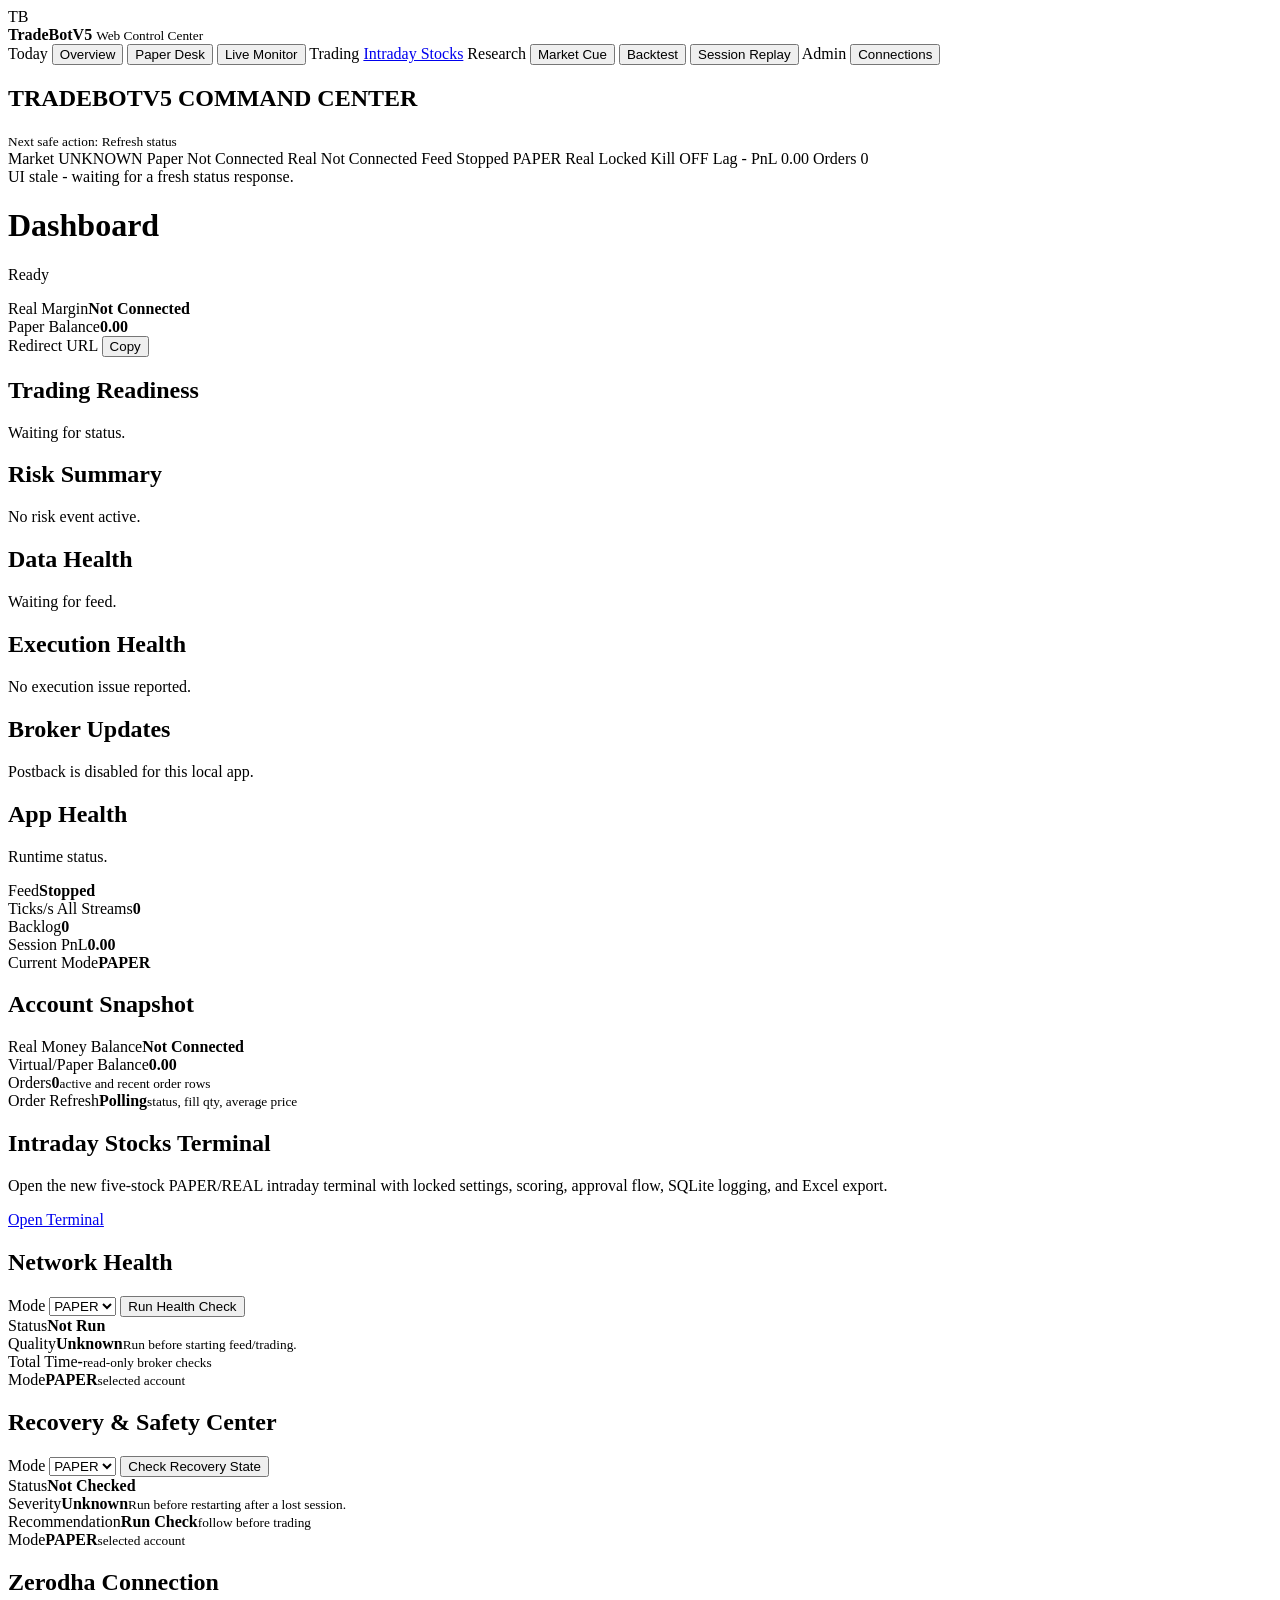
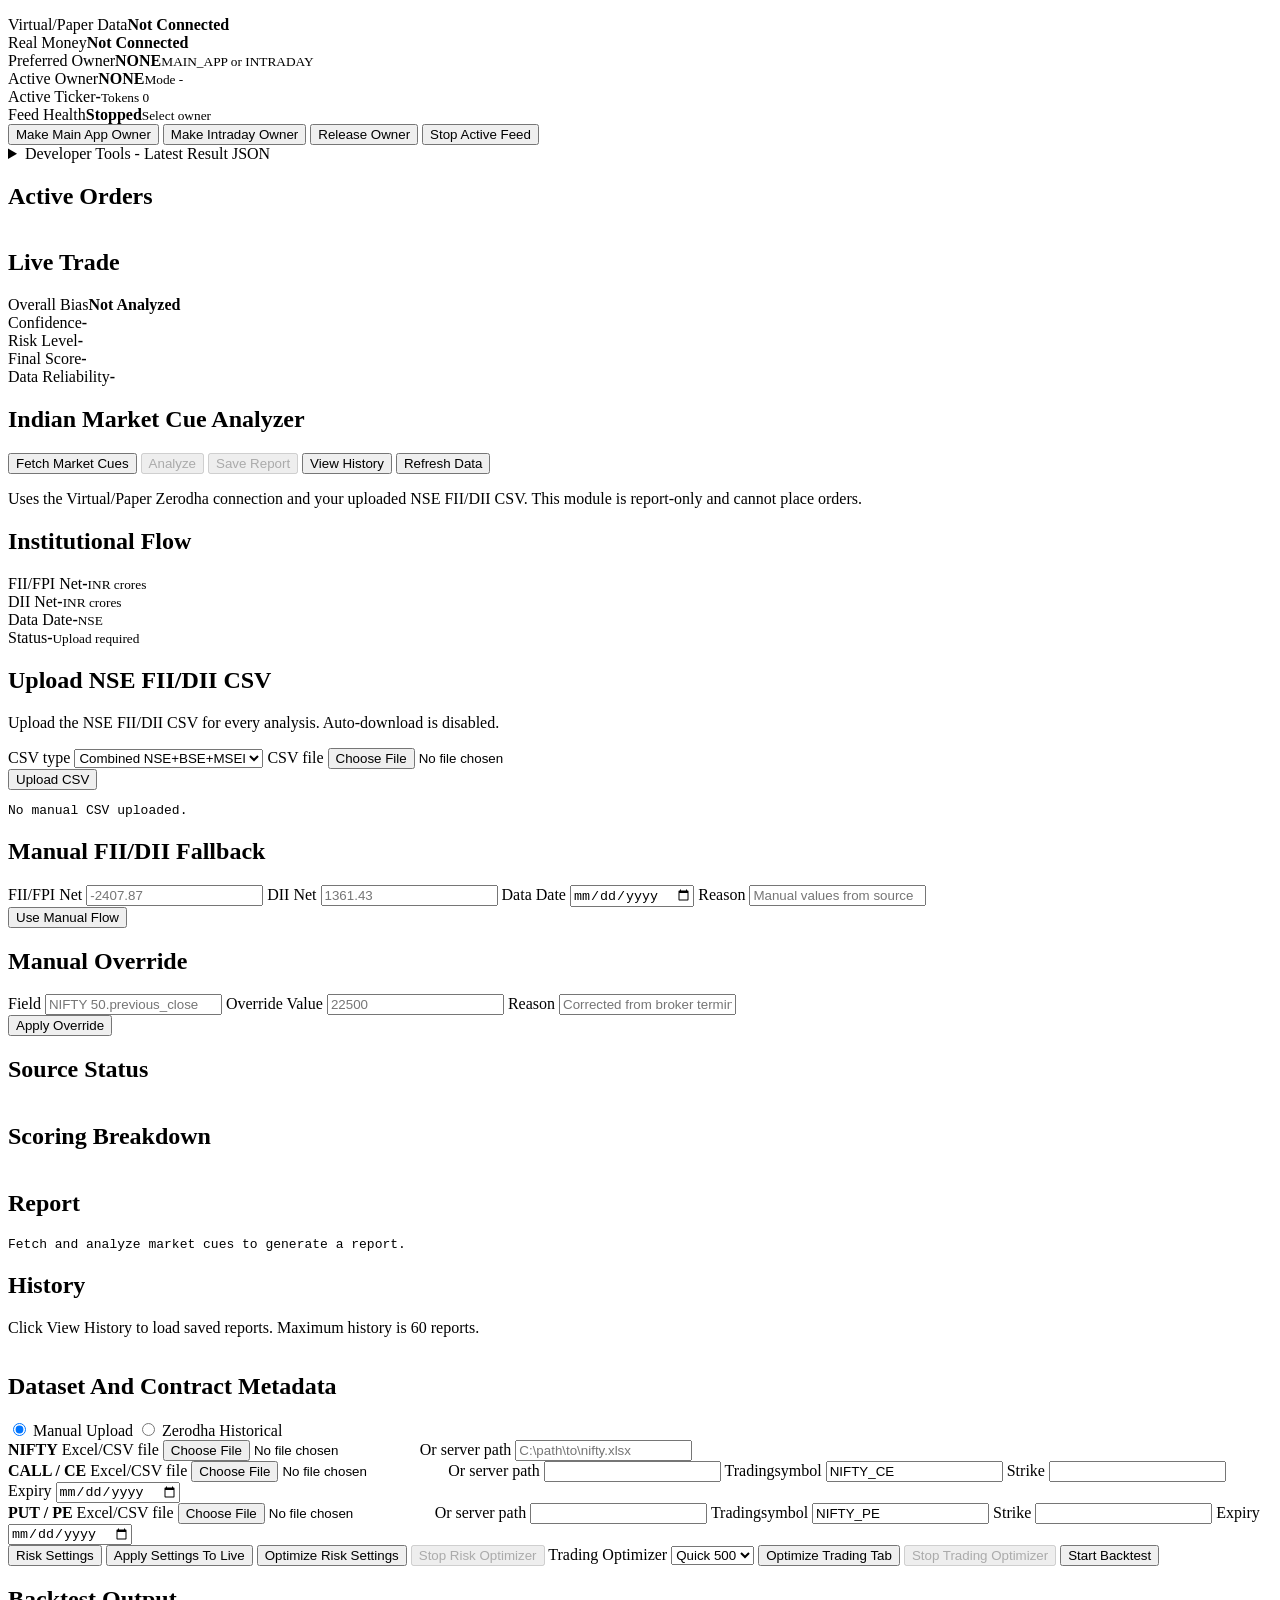
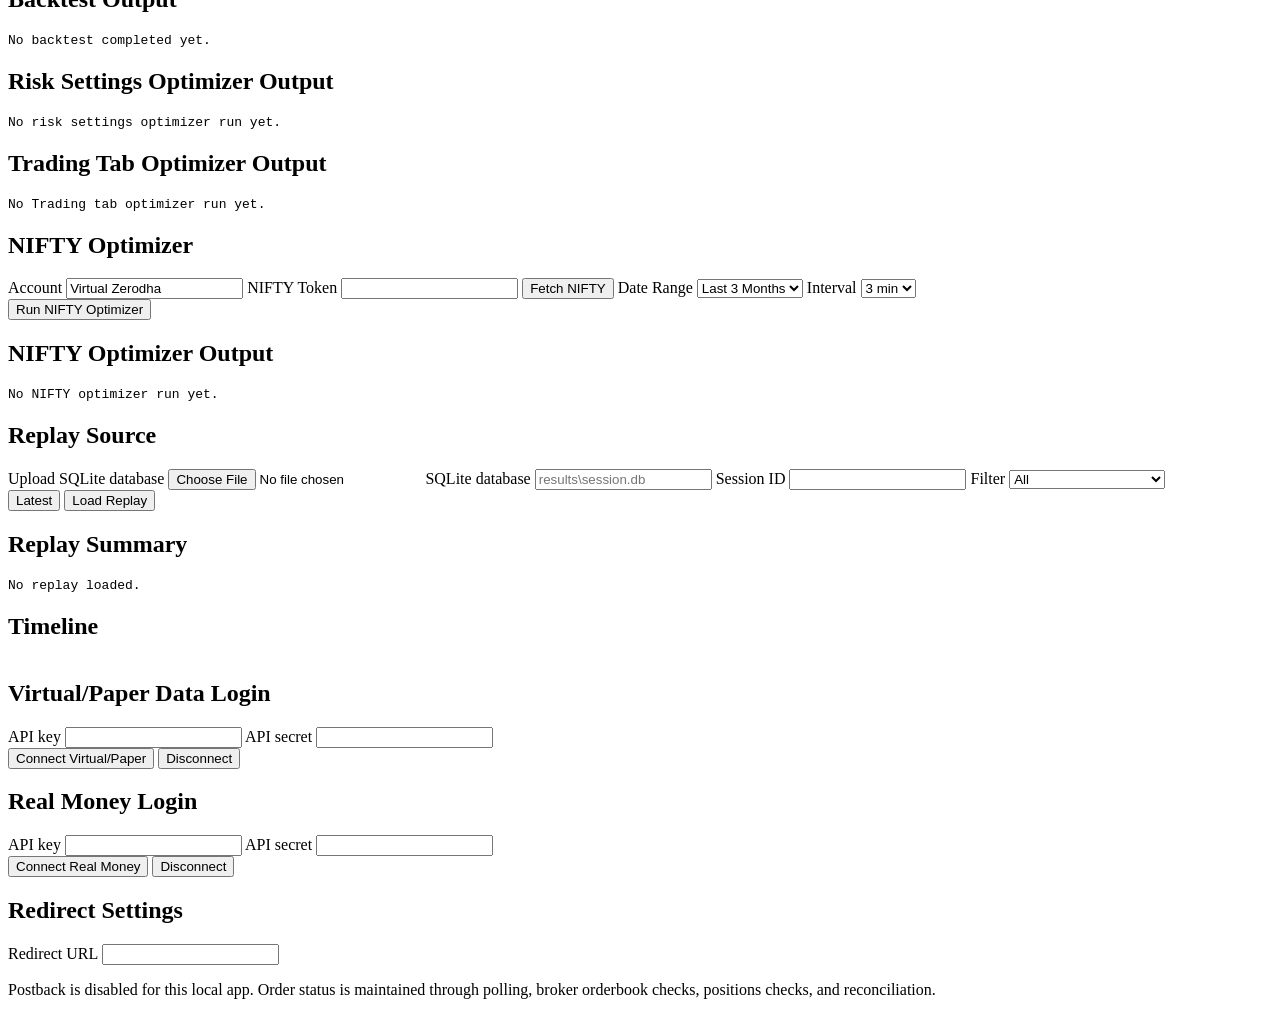
==== commit d3e06d77: "Refactor Main App trading architecture" ====
--- a/web_static/index.html
+++ b/web_static/index.html
@@ -23,7 +23,6 @@
           <button class="nav" data-view="paper">Paper Desk</button>
           <button class="nav" data-view="live">Live Monitor</button>
           <span class="nav-group">Trading</span>
-          <a class="nav nav-link" href="/options-auto">Options Auto</a>
           <a class="nav nav-link nav-intraday" href="/intraday">Intraday Stocks</a>
           <span class="nav-group">Research</span>
           <button class="nav" data-view="market-cue">Market Cue</button>
@@ -126,13 +125,6 @@
             </div>
             <a class="primary-link" href="/intraday">Open Terminal</a>
           </section>
-          <section class="panel launch-panel">
-            <div>
-              <h2>Options Auto</h2>
-              <p>Open the guarded options cockpit for NIFTY/SENSEX CE/PE selection, market cue, paper/shadow evaluation, and real dry-run checks.</p>
-            </div>
-            <a class="primary-link" href="/options-auto">Open Options Auto</a>
-          </section>
           <section class="panel">
             <h2>Network Health</h2>
             <div class="health-toolbar">
@@ -181,6 +173,18 @@
               <div class="connection-grid">
                 <div><span>Virtual/Paper Data</span><strong id="paper-connection">Not Connected</strong></div>
                 <div><span>Real Money</span><strong id="live-connection">Not Connected</strong></div>
+              </div>
+              <div class="account-grid health-grid">
+                <div><span>Preferred Owner</span><strong id="ws-owner-preferred">NONE</strong><small>MAIN_APP or INTRADAY</small></div>
+                <div><span>Active Owner</span><strong id="ws-owner-active">NONE</strong><small id="ws-owner-mode">Mode -</small></div>
+                <div><span>Active Ticker</span><strong id="ws-owner-ticker">-</strong><small id="ws-owner-token-count">Tokens 0</small></div>
+                <div><span>Feed Health</span><strong id="ws-owner-health">Stopped</strong><small id="ws-owner-action">Select owner</small></div>
+              </div>
+              <div class="actions">
+                <button type="button" id="ws-owner-main">Make Main App Owner</button>
+                <button type="button" id="ws-owner-intraday">Make Intraday Owner</button>
+                <button type="button" id="ws-owner-release">Release Owner</button>
+                <button type="button" id="ws-owner-stop">Stop Active Feed</button>
               </div>
             </section>
             <section class="panel debug-panel">
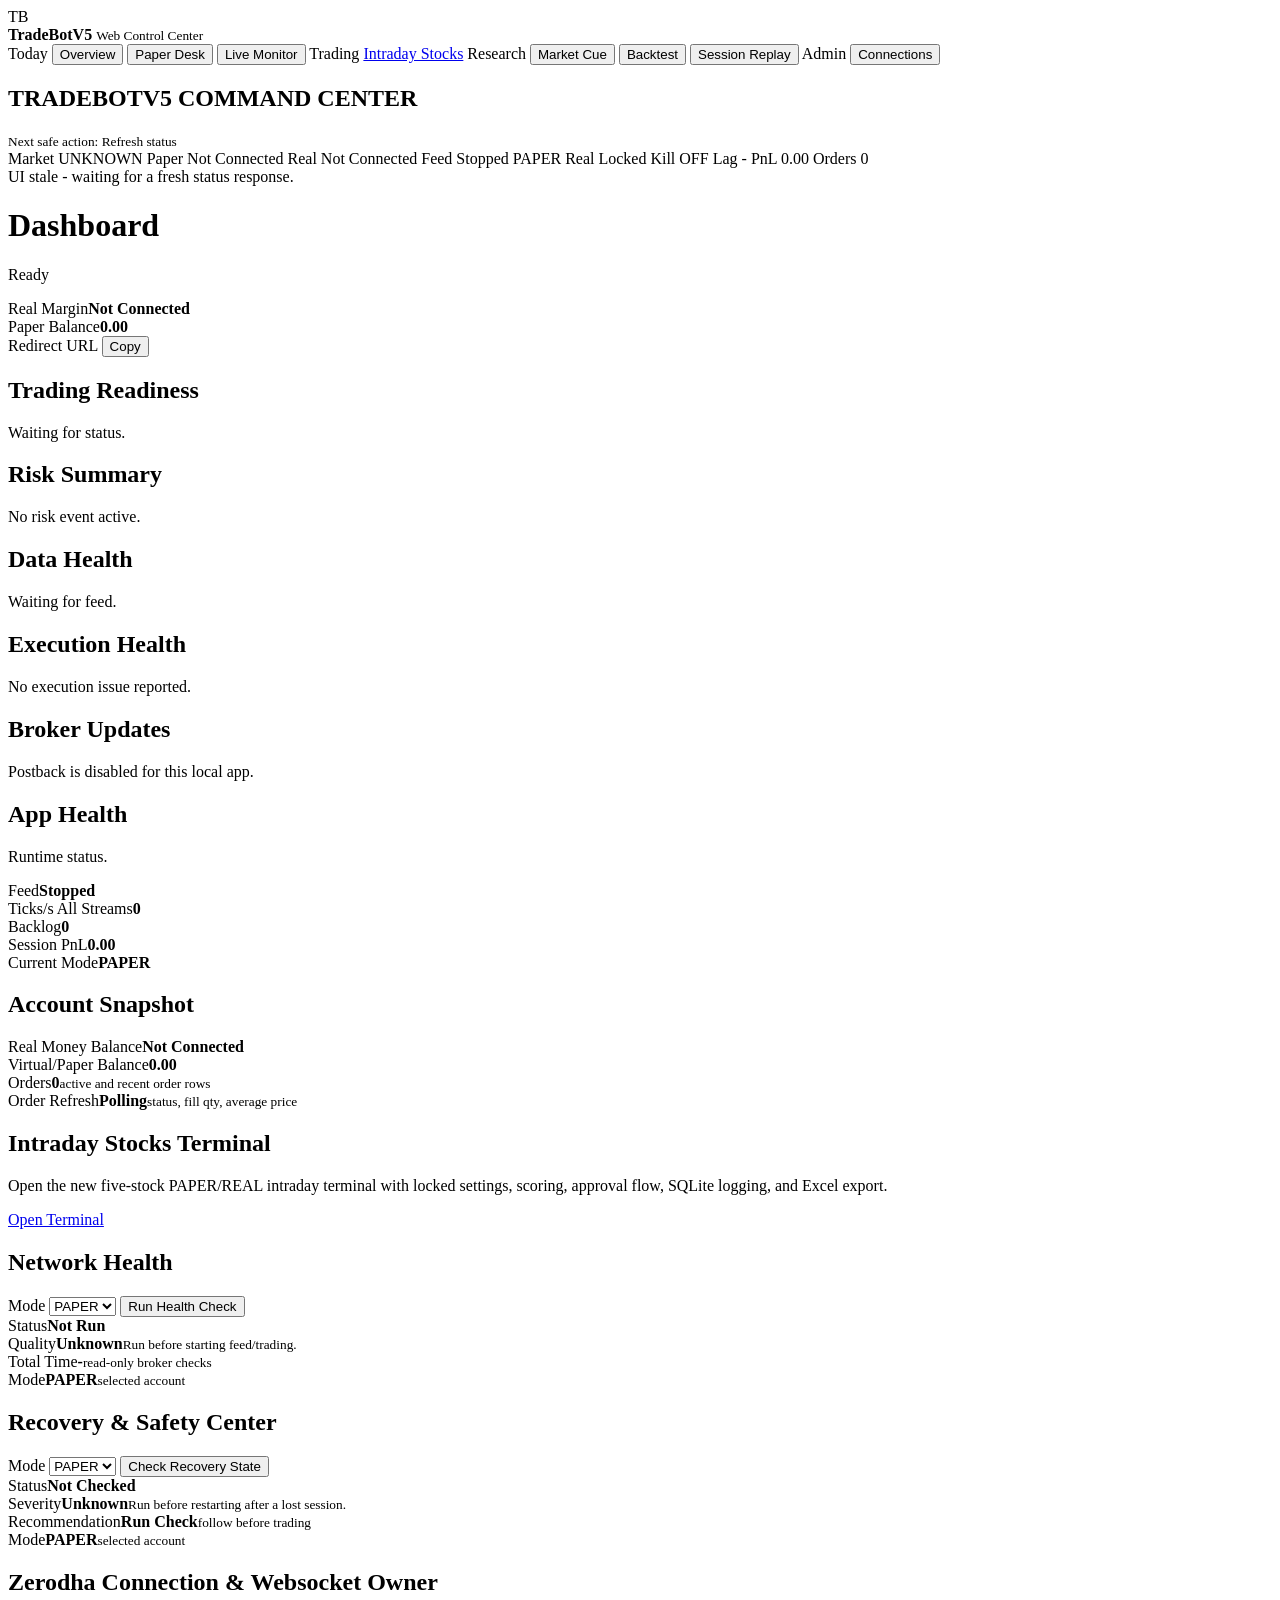
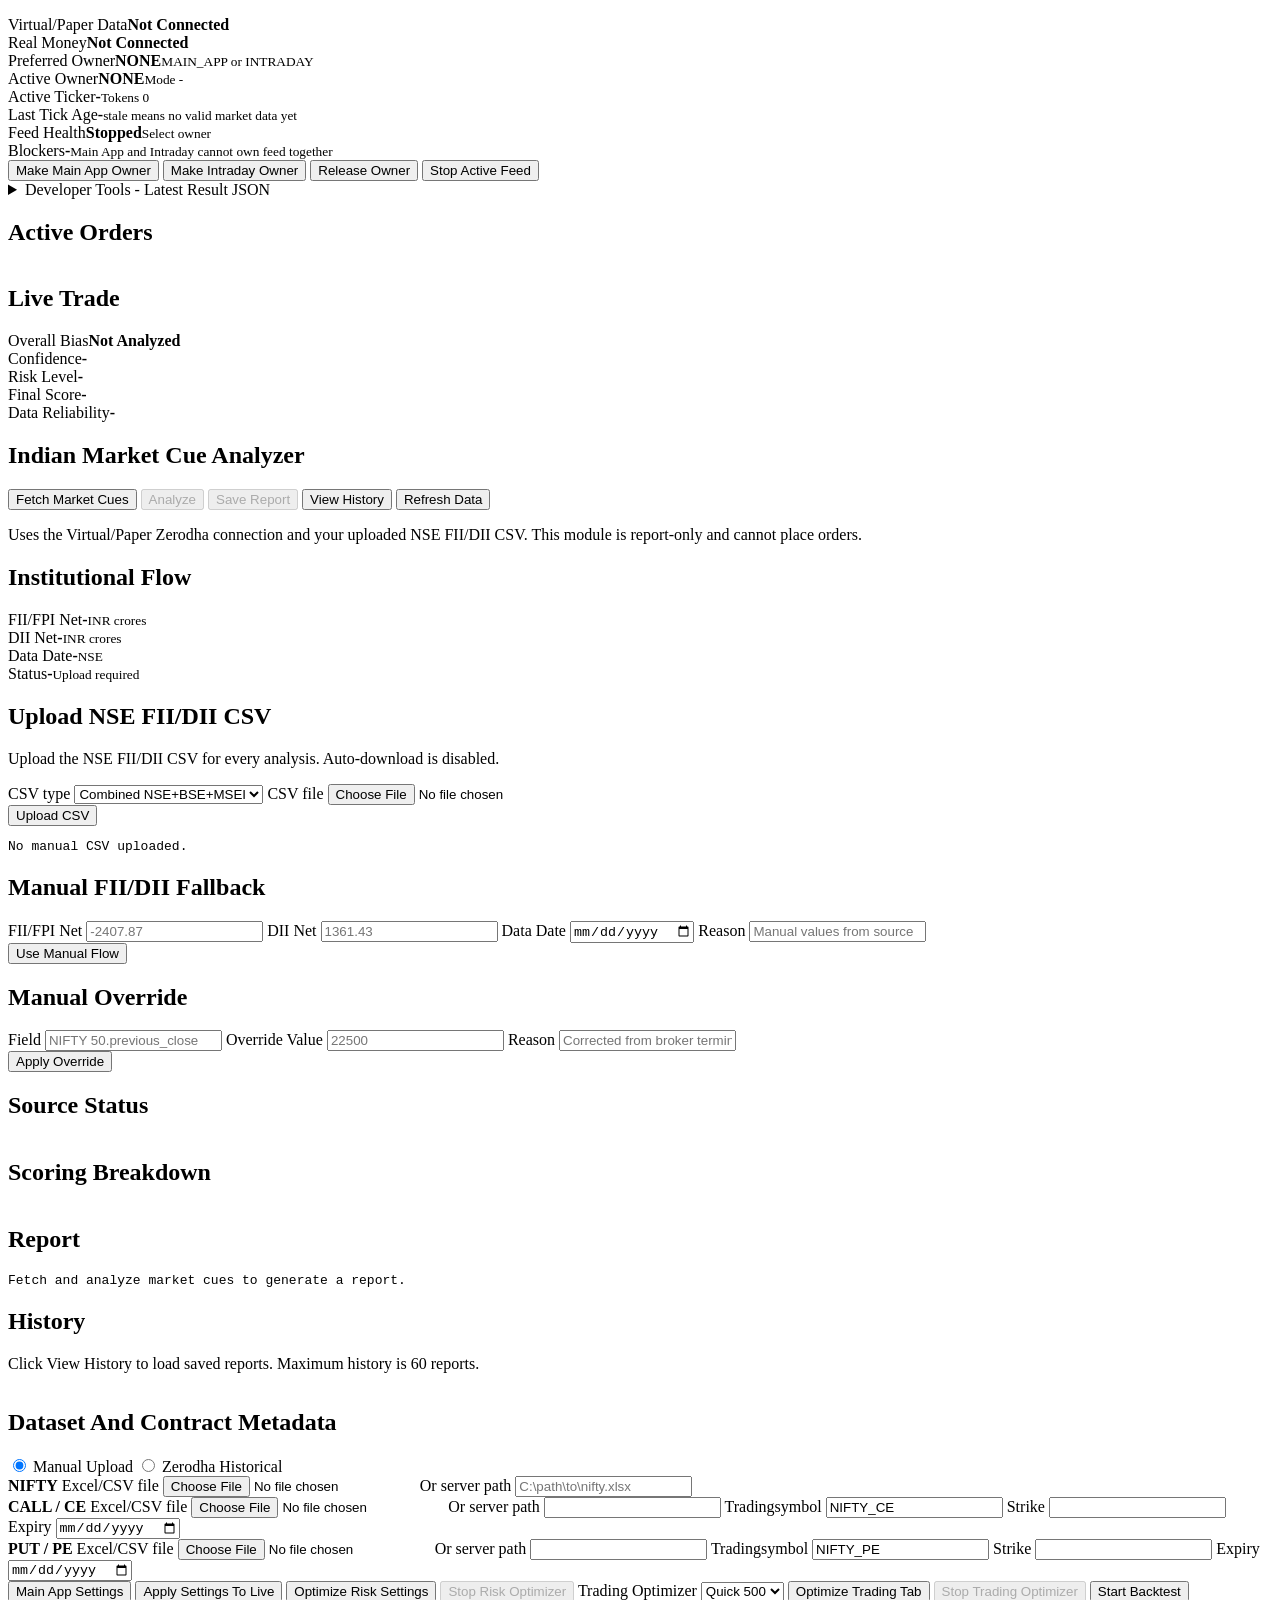
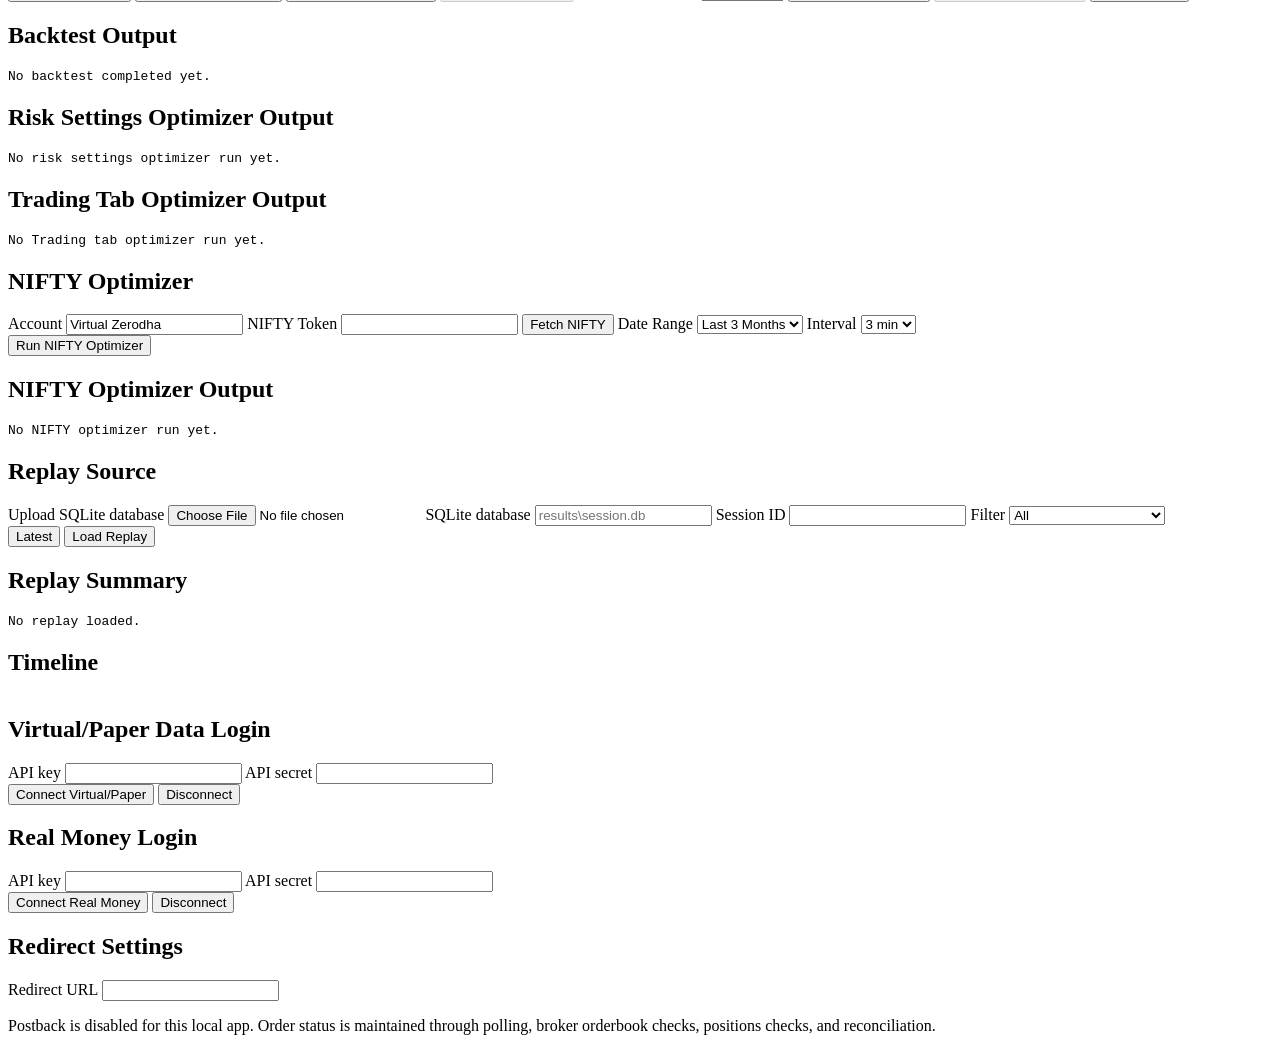
==== commit 4763a513: "Expose Main App owner and simplified settings UI" ====
--- a/web_static/index.html
+++ b/web_static/index.html
@@ -168,8 +168,8 @@
             <div class="table-wrap"><table id="recovery-findings"></table></div>
           </section>
           <div class="grid two">
-            <section class="panel">
-              <h2>Zerodha Connection</h2>
+            <section class="panel" id="websocket-owner-card">
+              <h2>Zerodha Connection & Websocket Owner</h2>
               <div class="connection-grid">
                 <div><span>Virtual/Paper Data</span><strong id="paper-connection">Not Connected</strong></div>
                 <div><span>Real Money</span><strong id="live-connection">Not Connected</strong></div>
@@ -178,7 +178,9 @@
                 <div><span>Preferred Owner</span><strong id="ws-owner-preferred">NONE</strong><small>MAIN_APP or INTRADAY</small></div>
                 <div><span>Active Owner</span><strong id="ws-owner-active">NONE</strong><small id="ws-owner-mode">Mode -</small></div>
                 <div><span>Active Ticker</span><strong id="ws-owner-ticker">-</strong><small id="ws-owner-token-count">Tokens 0</small></div>
+                <div><span>Last Tick Age</span><strong id="ws-owner-last-tick">-</strong><small>stale means no valid market data yet</small></div>
                 <div><span>Feed Health</span><strong id="ws-owner-health">Stopped</strong><small id="ws-owner-action">Select owner</small></div>
+                <div><span>Blockers</span><strong id="ws-owner-blockers">-</strong><small>Main App and Intraday cannot own feed together</small></div>
               </div>
               <div class="actions">
                 <button type="button" id="ws-owner-main">Make Main App Owner</button>
@@ -335,7 +337,7 @@
               <small data-backtest-source="zerodha" hidden>Contract is resolved from strike and expiry.</small>
             </div>
             <div class="actions wide">
-              <button type="button" data-settings="backtest">Risk Settings</button>
+              <button type="button" data-settings="backtest">Main App Settings</button>
               <button type="button" id="apply-backtest-live">Apply Settings To Live</button>
               <button type="button" id="optimize-risk-settings">Optimize Risk Settings</button>
               <button type="button" id="stop-risk-optimizer" class="danger" disabled>Stop Risk Optimizer</button>
@@ -474,7 +476,7 @@
     <dialog id="settings-dialog">
       <form method="dialog" id="settings-form">
         <header>
-          <h2 id="settings-title">Risk Settings</h2>
+          <h2 id="settings-title">Main App Settings</h2>
           <button value="cancel" class="ghost" type="submit">Close</button>
         </header>
         <div id="settings-tabs" class="settings-tabs"></div>
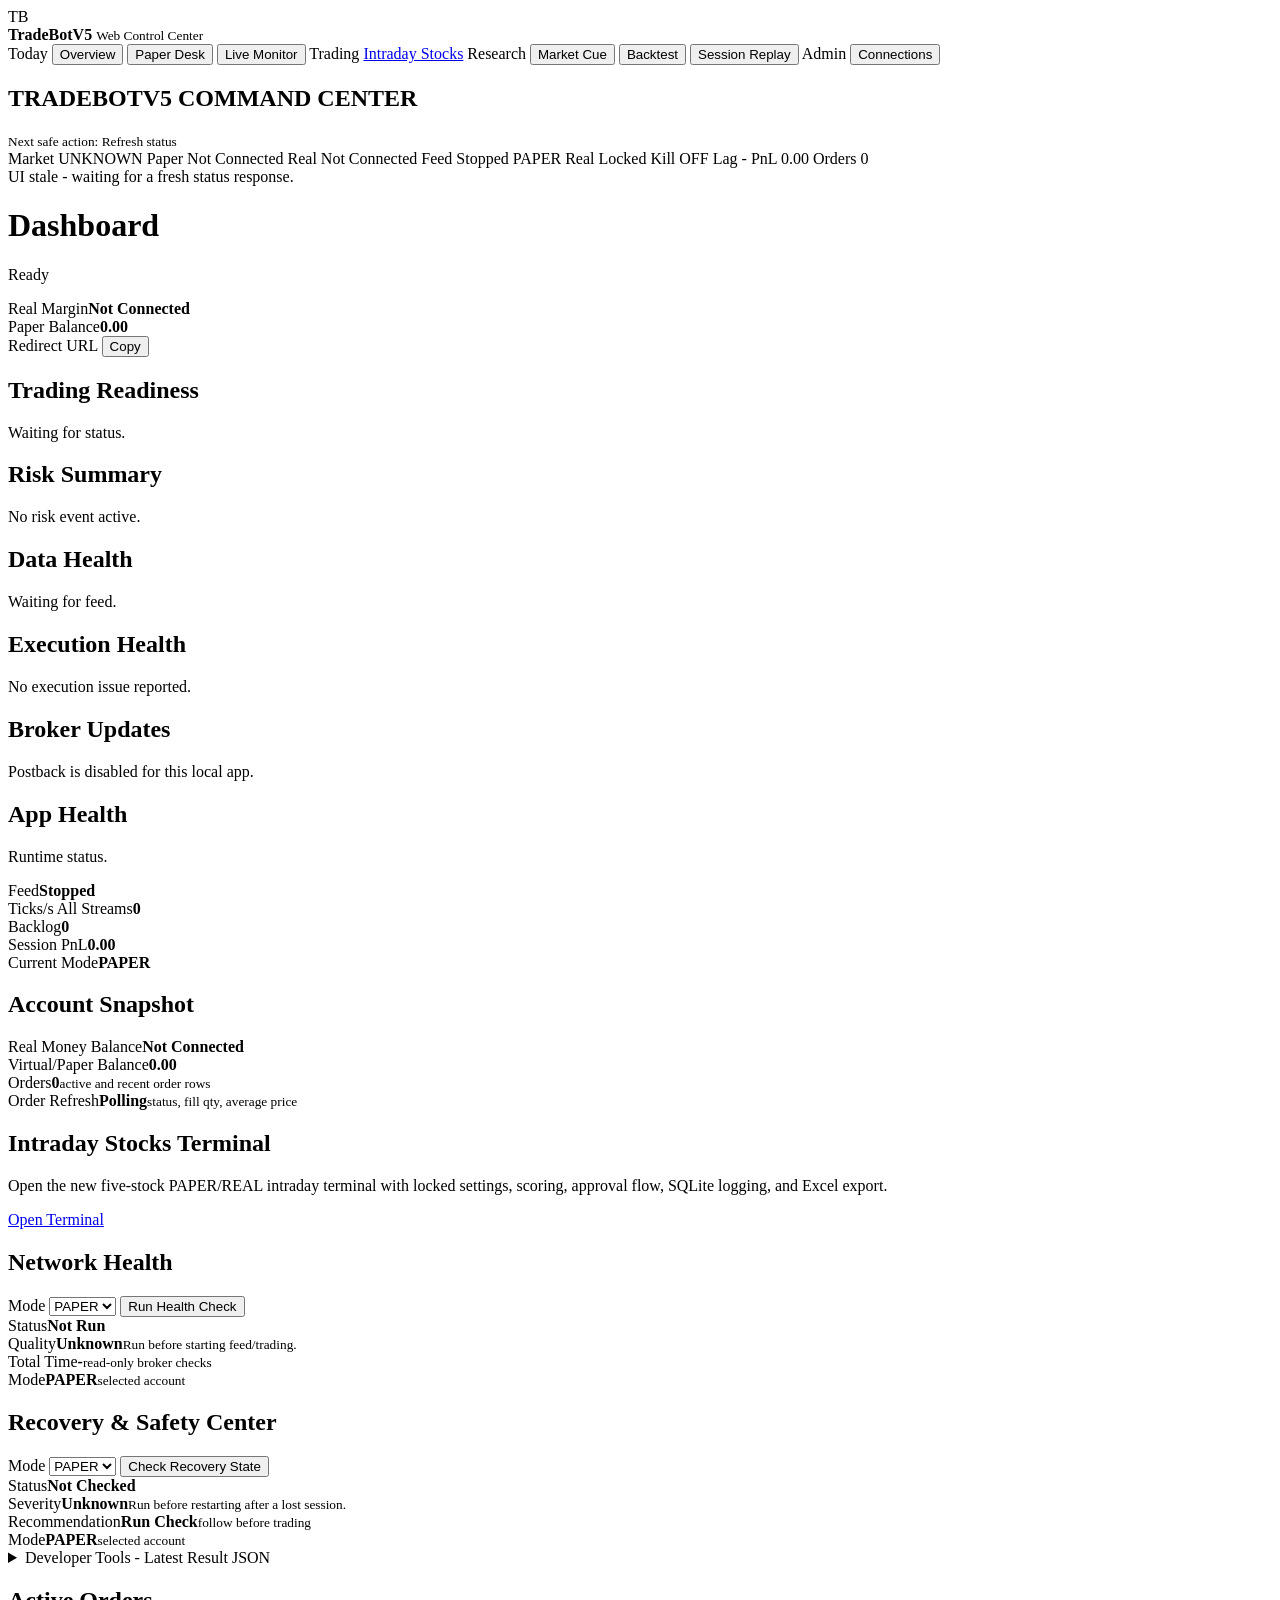
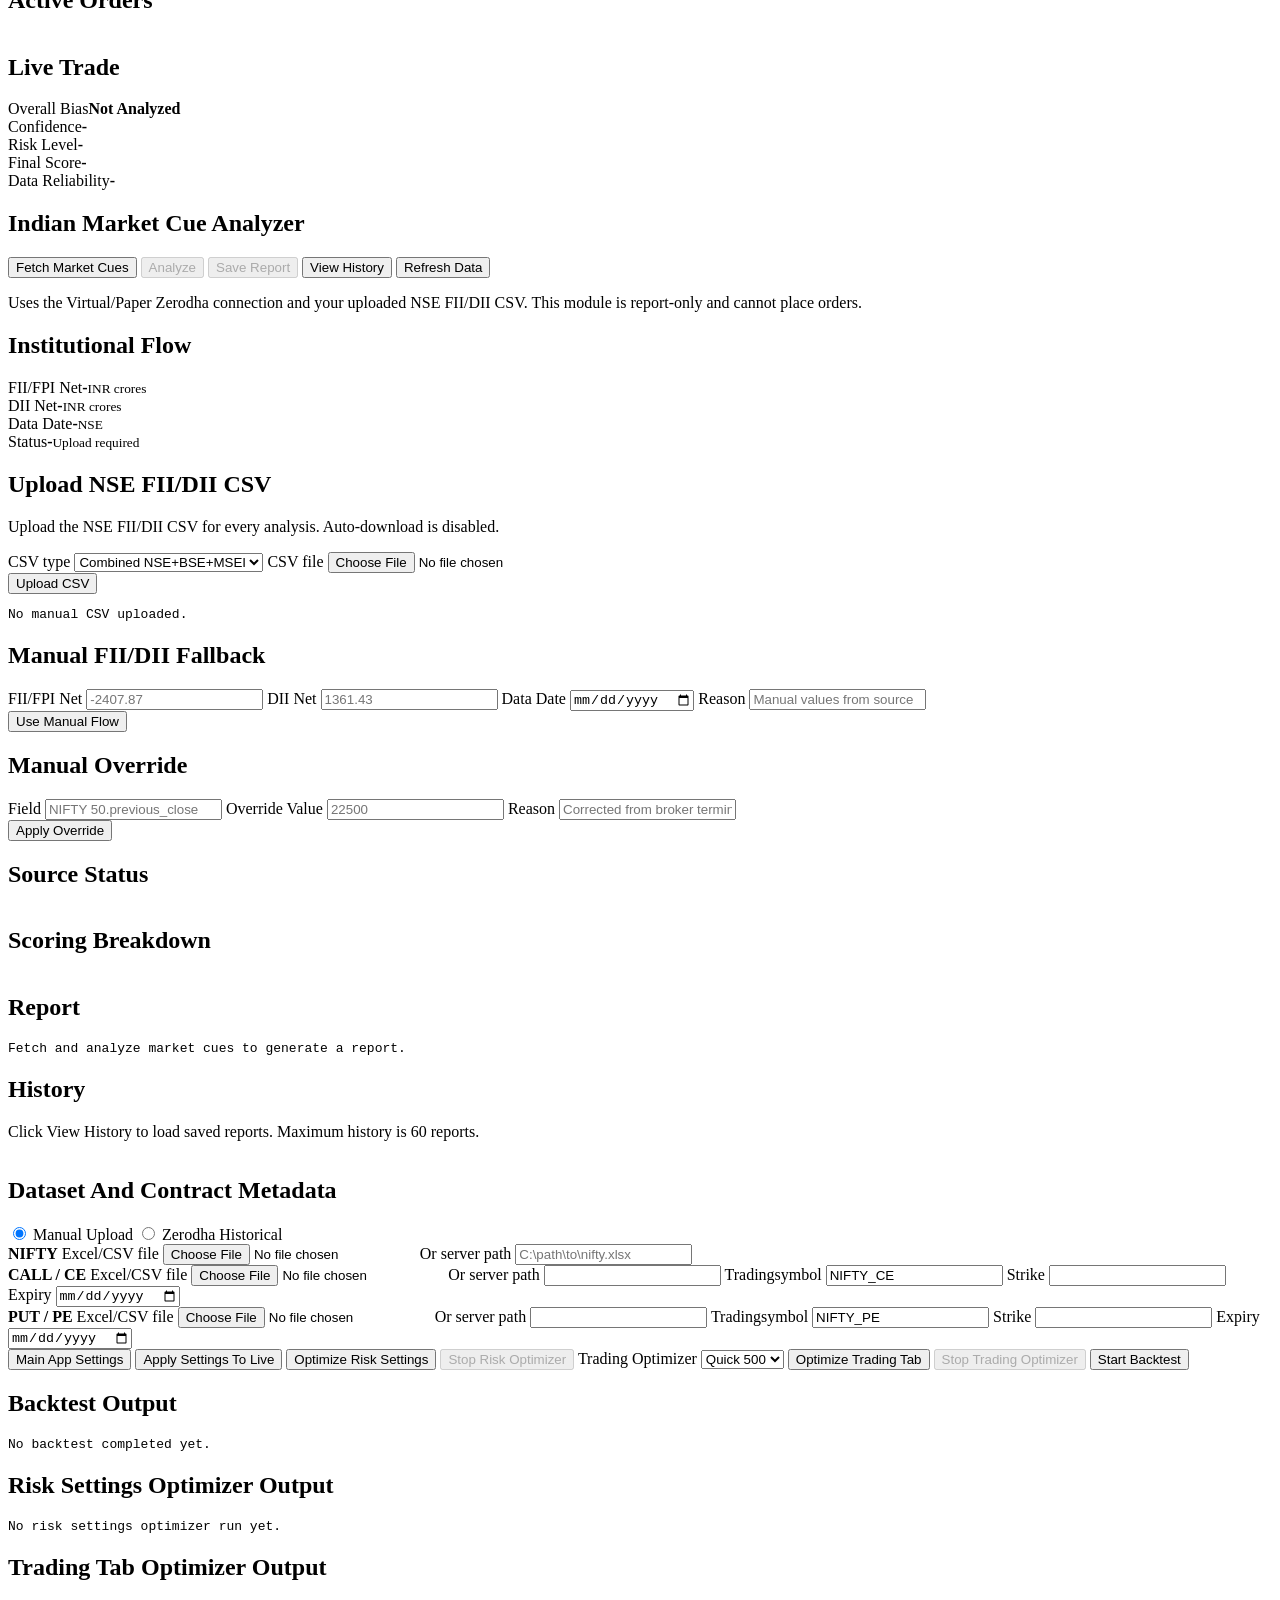
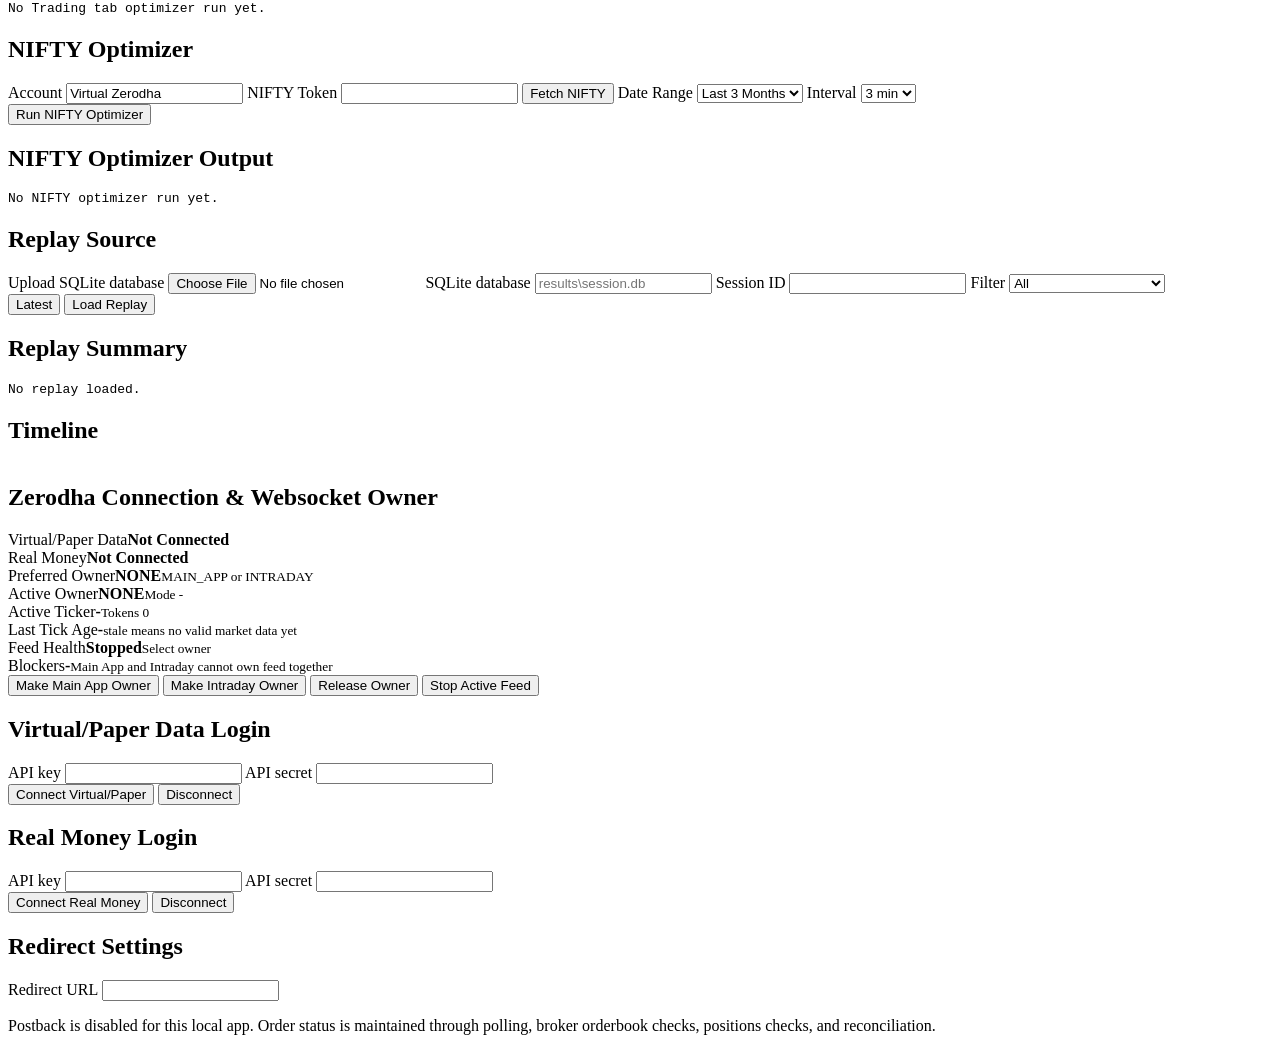
==== commit 6d2d1a9b: "Move websocket owner card to Connections" ====
--- a/web_static/index.html
+++ b/web_static/index.html
@@ -168,27 +168,6 @@
             <div class="table-wrap"><table id="recovery-findings"></table></div>
           </section>
           <div class="grid two">
-            <section class="panel" id="websocket-owner-card">
-              <h2>Zerodha Connection & Websocket Owner</h2>
-              <div class="connection-grid">
-                <div><span>Virtual/Paper Data</span><strong id="paper-connection">Not Connected</strong></div>
-                <div><span>Real Money</span><strong id="live-connection">Not Connected</strong></div>
-              </div>
-              <div class="account-grid health-grid">
-                <div><span>Preferred Owner</span><strong id="ws-owner-preferred">NONE</strong><small>MAIN_APP or INTRADAY</small></div>
-                <div><span>Active Owner</span><strong id="ws-owner-active">NONE</strong><small id="ws-owner-mode">Mode -</small></div>
-                <div><span>Active Ticker</span><strong id="ws-owner-ticker">-</strong><small id="ws-owner-token-count">Tokens 0</small></div>
-                <div><span>Last Tick Age</span><strong id="ws-owner-last-tick">-</strong><small>stale means no valid market data yet</small></div>
-                <div><span>Feed Health</span><strong id="ws-owner-health">Stopped</strong><small id="ws-owner-action">Select owner</small></div>
-                <div><span>Blockers</span><strong id="ws-owner-blockers">-</strong><small>Main App and Intraday cannot own feed together</small></div>
-              </div>
-              <div class="actions">
-                <button type="button" id="ws-owner-main">Make Main App Owner</button>
-                <button type="button" id="ws-owner-intraday">Make Intraday Owner</button>
-                <button type="button" id="ws-owner-release">Release Owner</button>
-                <button type="button" id="ws-owner-stop">Stop Active Feed</button>
-              </div>
-            </section>
             <section class="panel debug-panel">
               <details>
                 <summary>Developer Tools - Latest Result JSON</summary>
@@ -442,6 +421,27 @@
         </section>
 
         <section id="zerodha" class="view">
+          <section class="panel" id="websocket-owner-card">
+            <h2>Zerodha Connection & Websocket Owner</h2>
+            <div class="connection-grid">
+              <div><span>Virtual/Paper Data</span><strong id="paper-connection">Not Connected</strong></div>
+              <div><span>Real Money</span><strong id="live-connection">Not Connected</strong></div>
+            </div>
+            <div class="account-grid health-grid">
+              <div><span>Preferred Owner</span><strong id="ws-owner-preferred">NONE</strong><small>MAIN_APP or INTRADAY</small></div>
+              <div><span>Active Owner</span><strong id="ws-owner-active">NONE</strong><small id="ws-owner-mode">Mode -</small></div>
+              <div><span>Active Ticker</span><strong id="ws-owner-ticker">-</strong><small id="ws-owner-token-count">Tokens 0</small></div>
+              <div><span>Last Tick Age</span><strong id="ws-owner-last-tick">-</strong><small>stale means no valid market data yet</small></div>
+              <div><span>Feed Health</span><strong id="ws-owner-health">Stopped</strong><small id="ws-owner-action">Select owner</small></div>
+              <div><span>Blockers</span><strong id="ws-owner-blockers">-</strong><small>Main App and Intraday cannot own feed together</small></div>
+            </div>
+            <div class="actions">
+              <button type="button" id="ws-owner-main">Make Main App Owner</button>
+              <button type="button" id="ws-owner-intraday">Make Intraday Owner</button>
+              <button type="button" id="ws-owner-release">Release Owner</button>
+              <button type="button" id="ws-owner-stop">Stop Active Feed</button>
+            </div>
+          </section>
           <div class="grid two">
             <form class="panel auth-form" data-mode="PAPER">
               <h2>Virtual/Paper Data Login</h2>
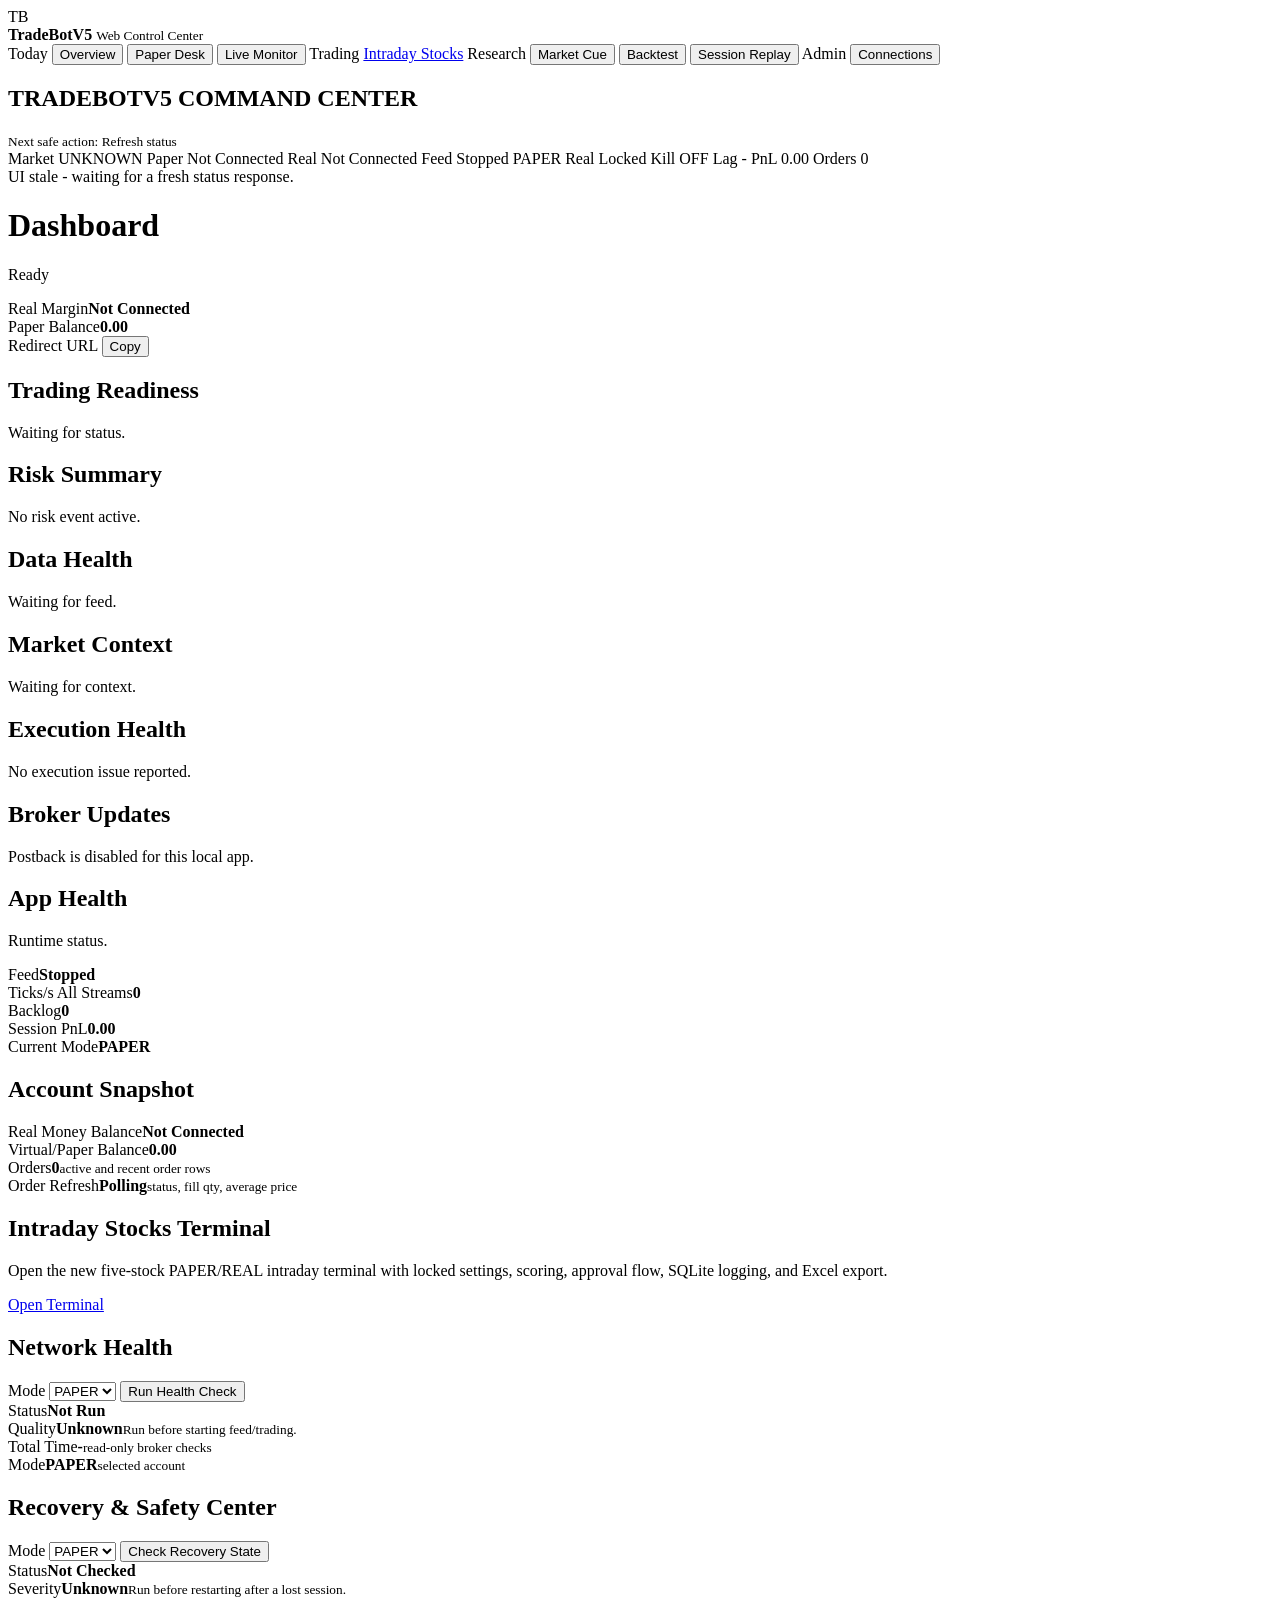
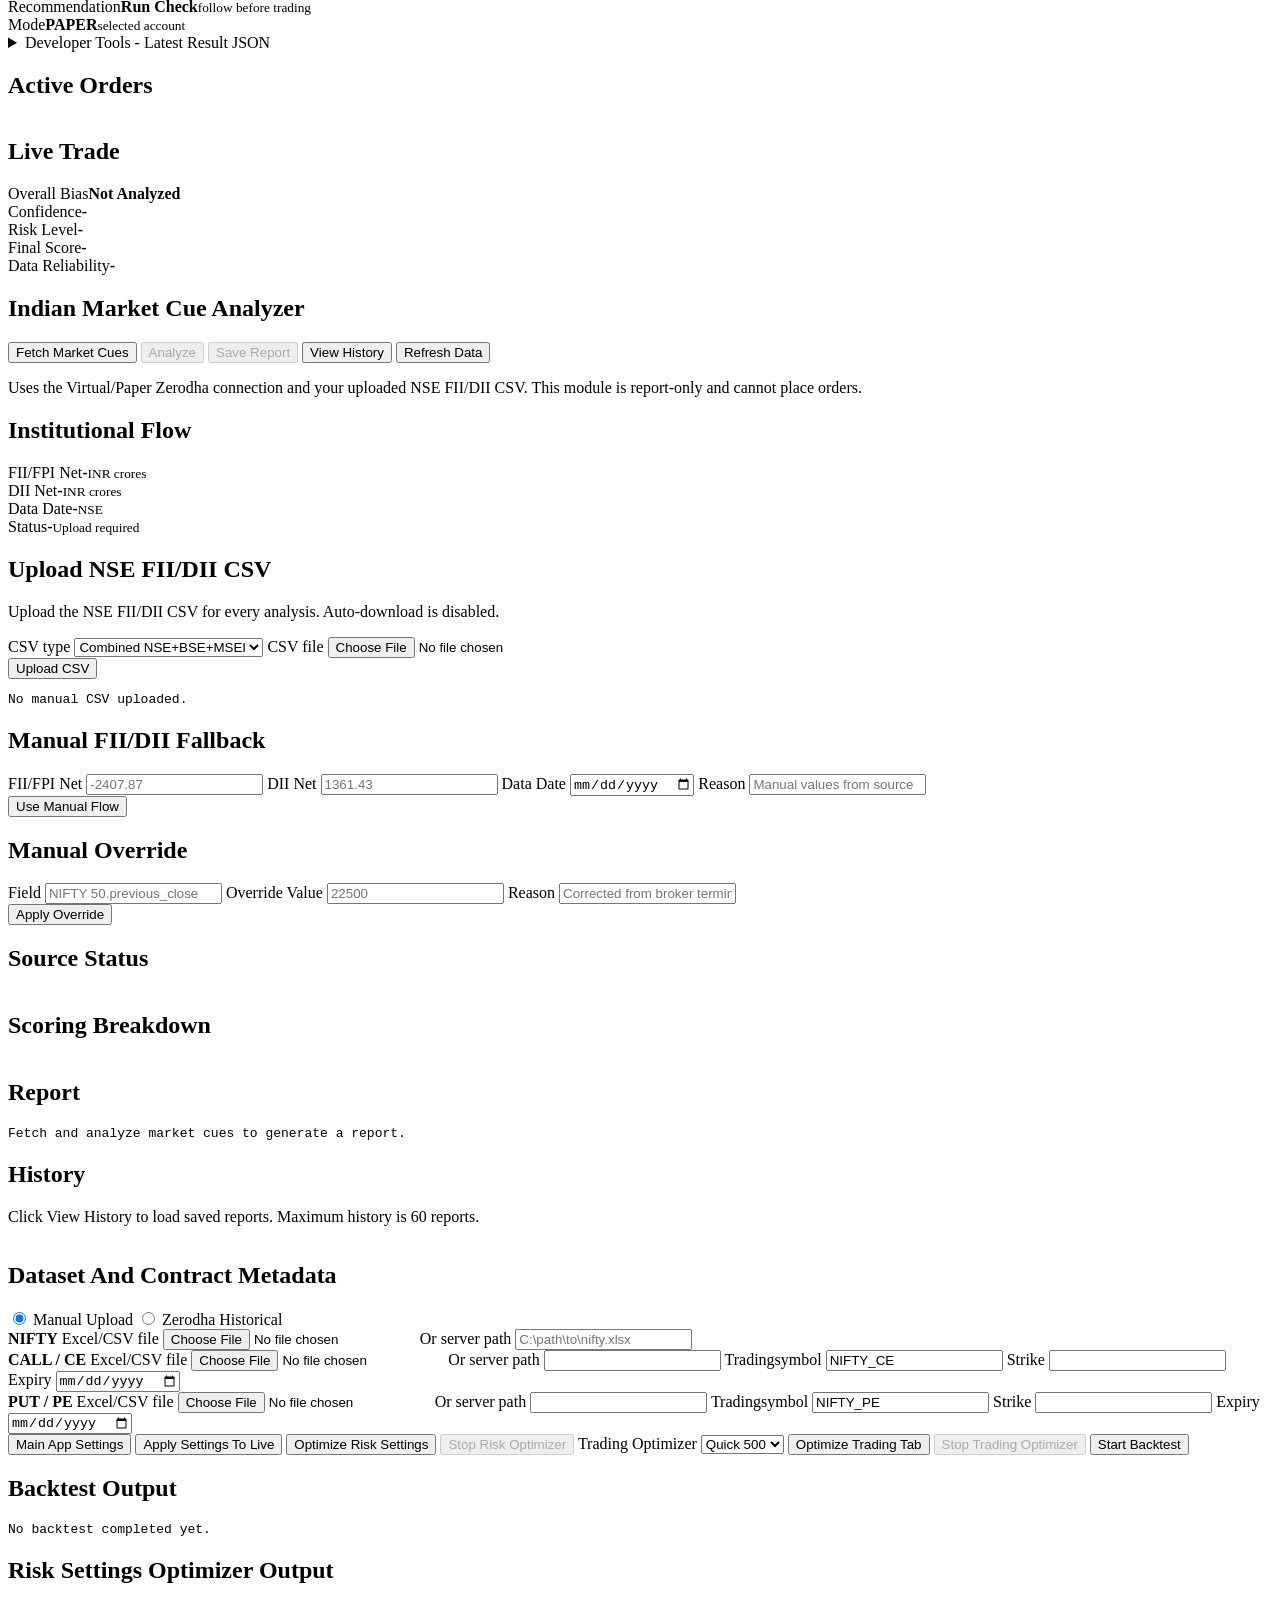
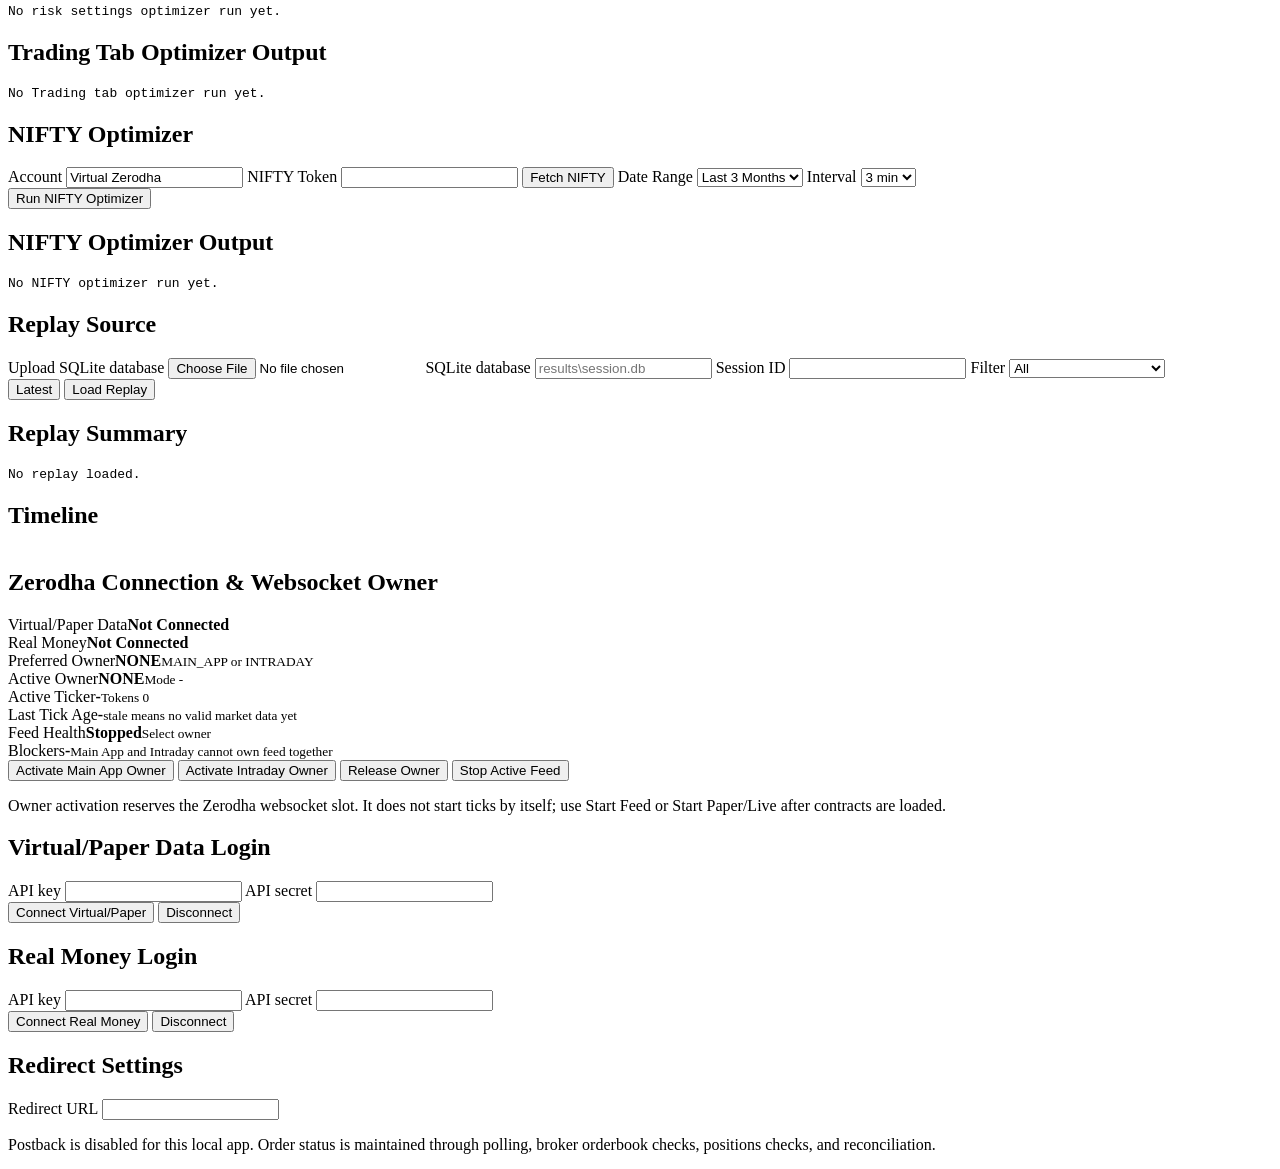
==== commit 86cb623c: "Make Main App underlying and market context visible" ====
--- a/web_static/index.html
+++ b/web_static/index.html
@@ -85,6 +85,11 @@
               <h2 class="section-title">Data Health</h2>
               <p class="section-subtitle" id="data-health-state">Waiting for feed.</p>
               <div class="metric-list" id="data-health-list"></div>
+            </article>
+            <article class="metric-card" id="market-context-card">
+              <h2 class="section-title">Market Context</h2>
+              <p class="section-subtitle" id="market-context-state">Waiting for context.</p>
+              <div class="metric-list" id="market-context-list"></div>
             </article>
             <article class="metric-card" id="execution-health-card">
               <h2 class="section-title">Execution Health</h2>
@@ -292,7 +297,7 @@
               <label>Account <input value="Virtual/Paper Zerodha" readonly></label>
             </div>
             <div class="file-card">
-              <strong>NIFTY</strong>
+              <strong id="backtest-index-label">NIFTY</strong>
               <label data-backtest-manual>Excel/CSV file <input type="file" name="nifty_file" accept=".csv,.xlsx,.xls,.xlsm"></label>
               <label data-backtest-manual>Or server path <input name="nifty_path" placeholder="C:\path\to\nifty.xlsx"></label>
               <small data-backtest-source="zerodha" hidden>Fetched automatically from Virtual/Paper Zerodha.</small>
@@ -346,13 +351,13 @@
             <pre id="trading-optimizer-output">No Trading tab optimizer run yet.</pre>
           </section>
           <form id="zerodha-backtest-form" class="panel zerodha-backtest-form">
-            <h2>NIFTY Optimizer</h2>
+            <h2 id="zerodha-optimizer-title">NIFTY Optimizer</h2>
             <label>Account
               <input name="mode_label" value="Virtual Zerodha" readonly>
               <input type="hidden" name="mode" value="PAPER">
             </label>
-            <label>NIFTY Token <input name="nifty_token"></label>
-            <button type="button" data-zbt-action="fetch-nifty">Fetch NIFTY</button>
+            <label><span id="zerodha-index-token-label">NIFTY Token</span> <input name="nifty_token"></label>
+              <button type="button" data-zbt-action="fetch-index">Fetch NIFTY</button>
             <label>Date Range
               <select name="date_range_months">
                 <option value="1">Last 1 Month</option>
@@ -370,11 +375,11 @@
               </select>
             </label>
             <div class="actions wide">
-              <button type="submit" class="primary">Run NIFTY Optimizer</button>
+              <button type="submit" class="primary" id="run-zerodha-optimizer">Run NIFTY Optimizer</button>
             </div>
           </form>
           <section class="panel">
-            <h2>NIFTY Optimizer Output</h2>
+            <h2 id="zerodha-optimizer-output-title">NIFTY Optimizer Output</h2>
             <pre id="zerodha-backtest-output">No NIFTY optimizer run yet.</pre>
           </section>
         </section>
@@ -436,11 +441,12 @@
               <div><span>Blockers</span><strong id="ws-owner-blockers">-</strong><small>Main App and Intraday cannot own feed together</small></div>
             </div>
             <div class="actions">
-              <button type="button" id="ws-owner-main">Make Main App Owner</button>
-              <button type="button" id="ws-owner-intraday">Make Intraday Owner</button>
+              <button type="button" id="ws-owner-main">Activate Main App Owner</button>
+              <button type="button" id="ws-owner-intraday">Activate Intraday Owner</button>
               <button type="button" id="ws-owner-release">Release Owner</button>
               <button type="button" id="ws-owner-stop">Stop Active Feed</button>
             </div>
+            <p class="note">Owner activation reserves the Zerodha websocket slot. It does not start ticks by itself; use Start Feed or Start Paper/Live after contracts are loaded.</p>
           </section>
           <div class="grid two">
             <form class="panel auth-form" data-mode="PAPER">
